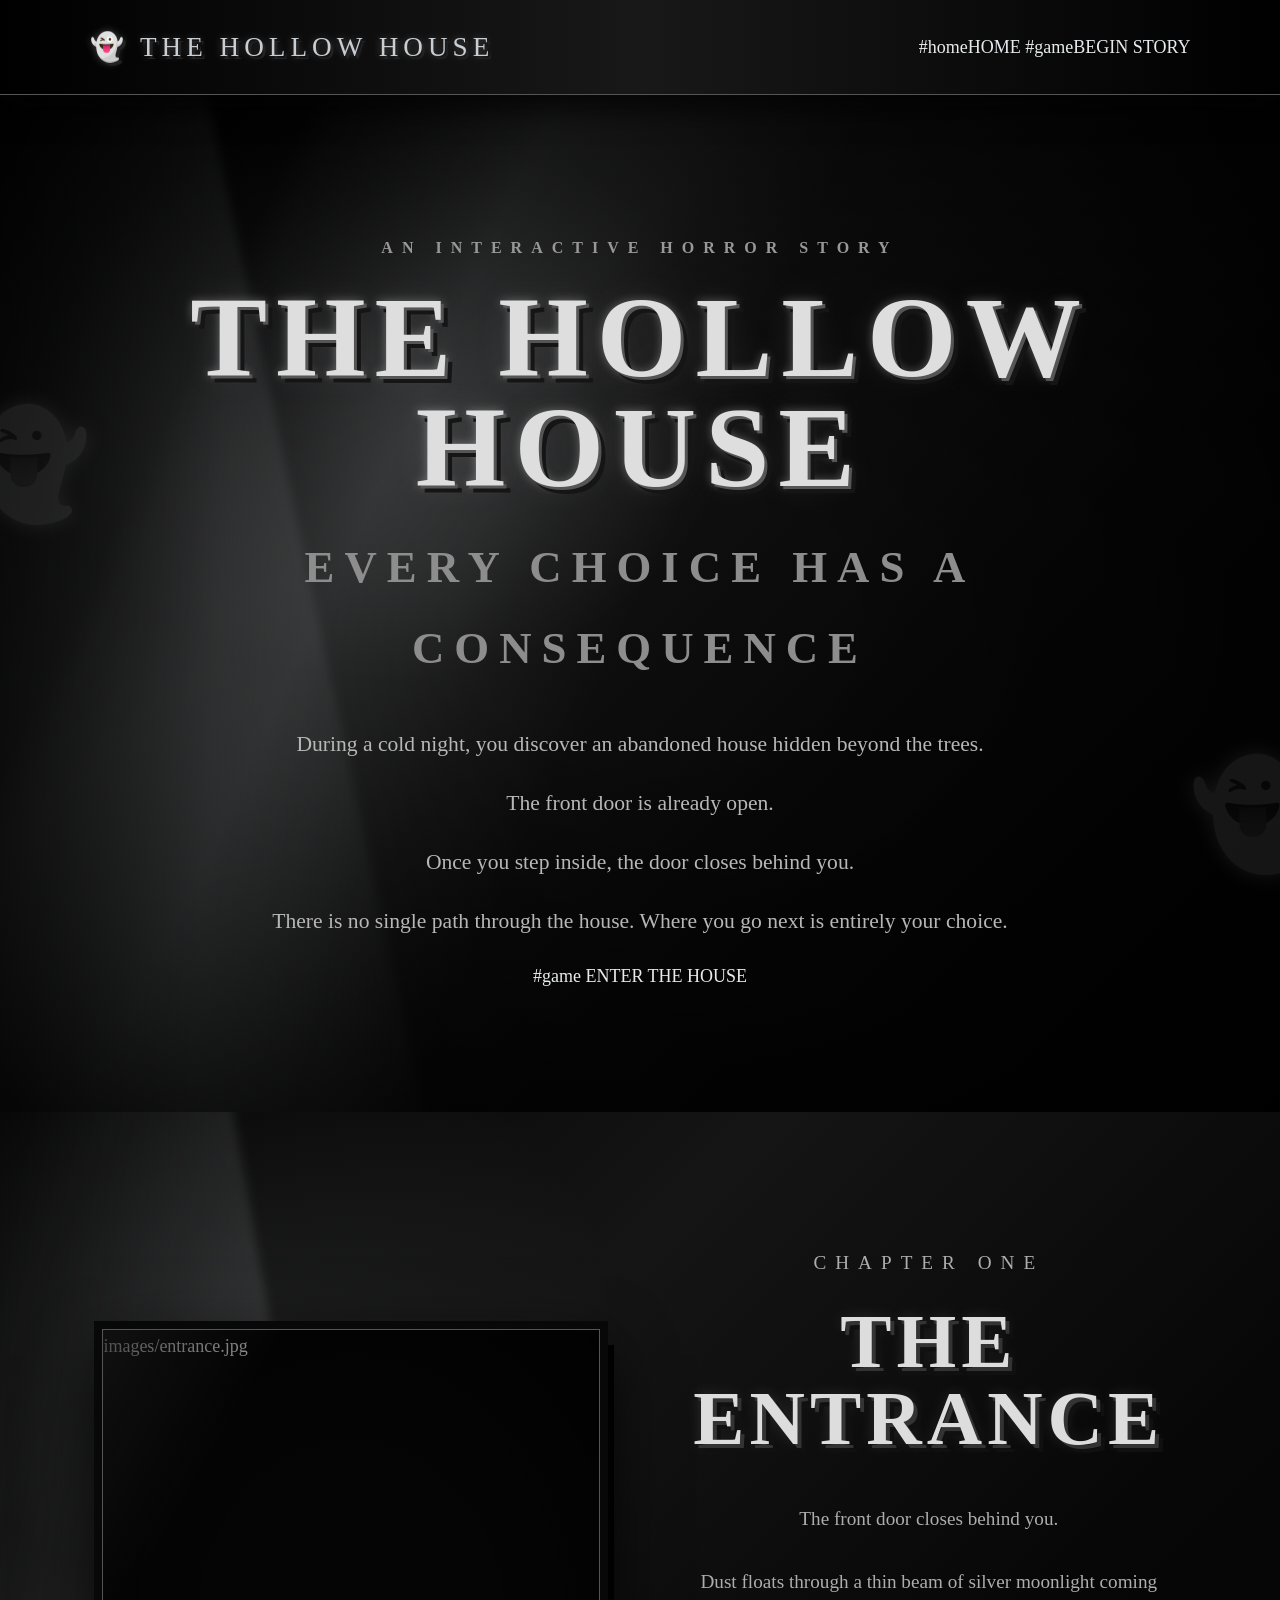
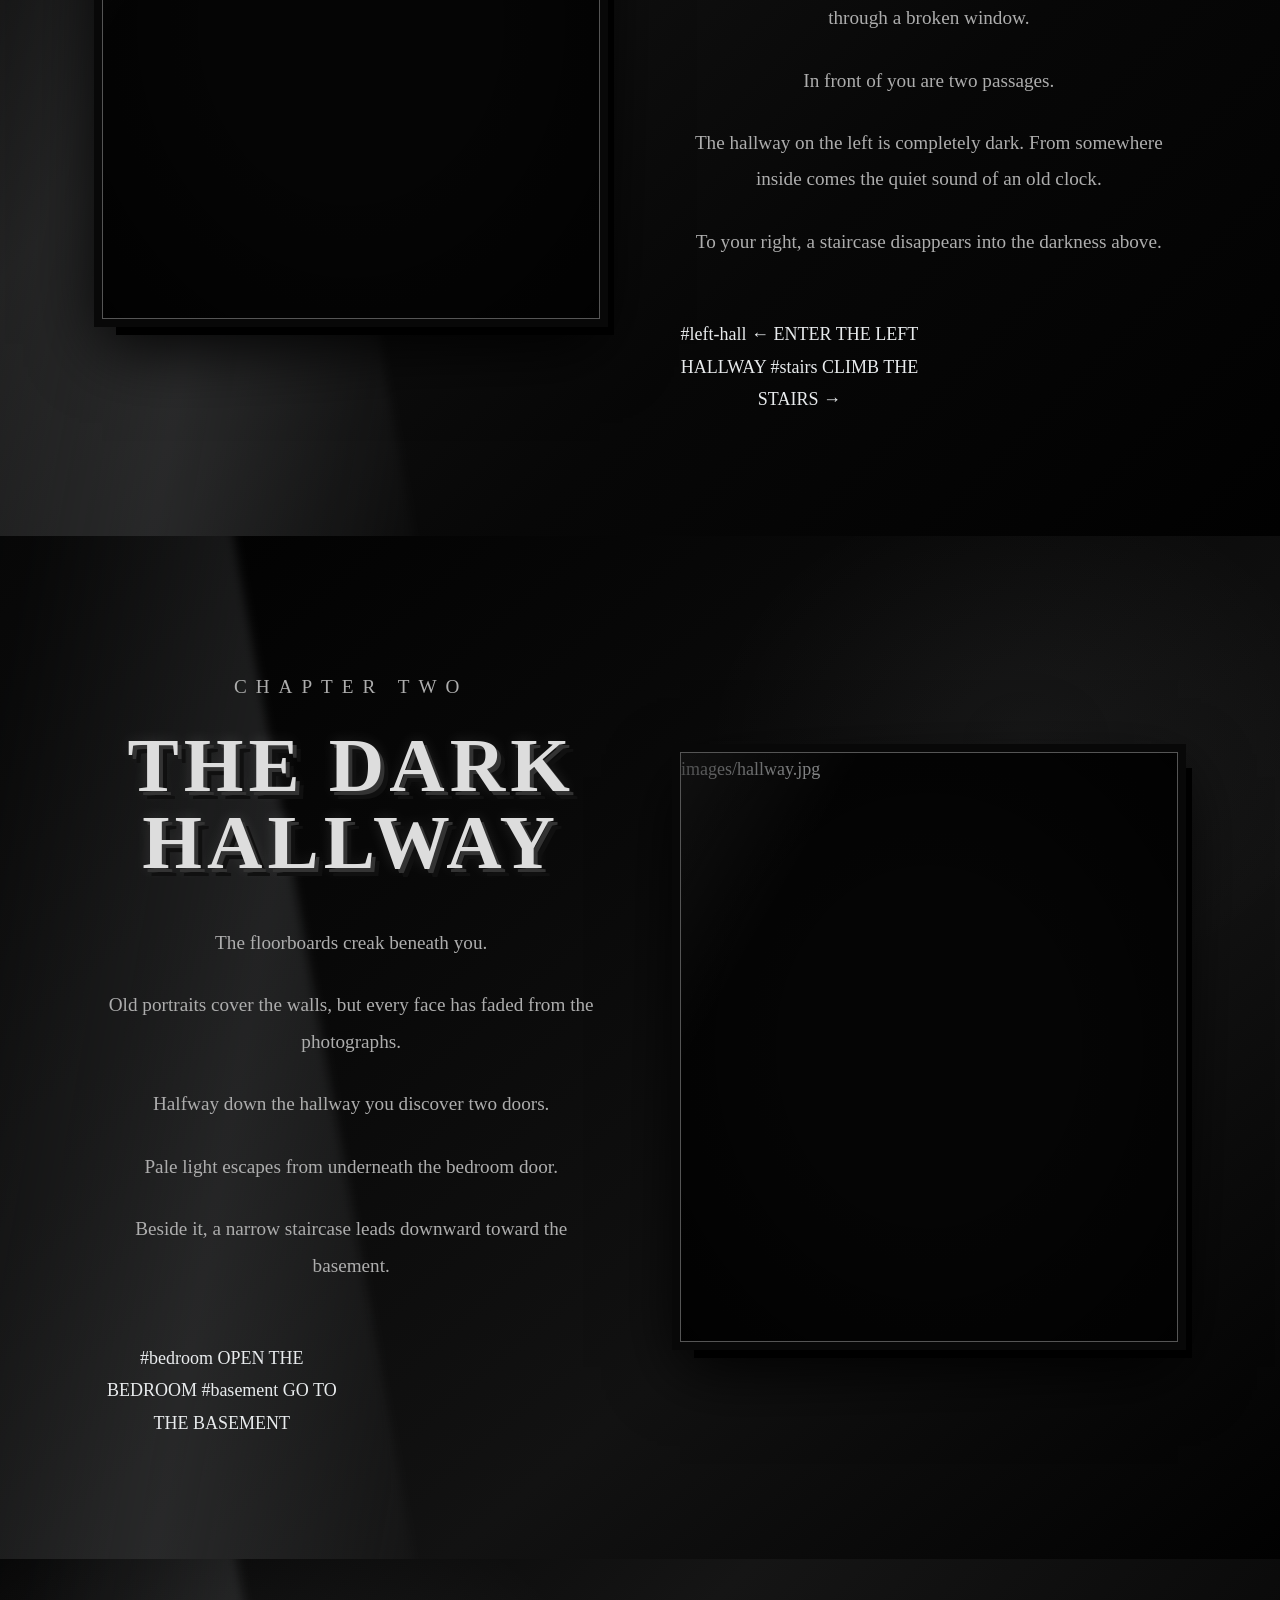
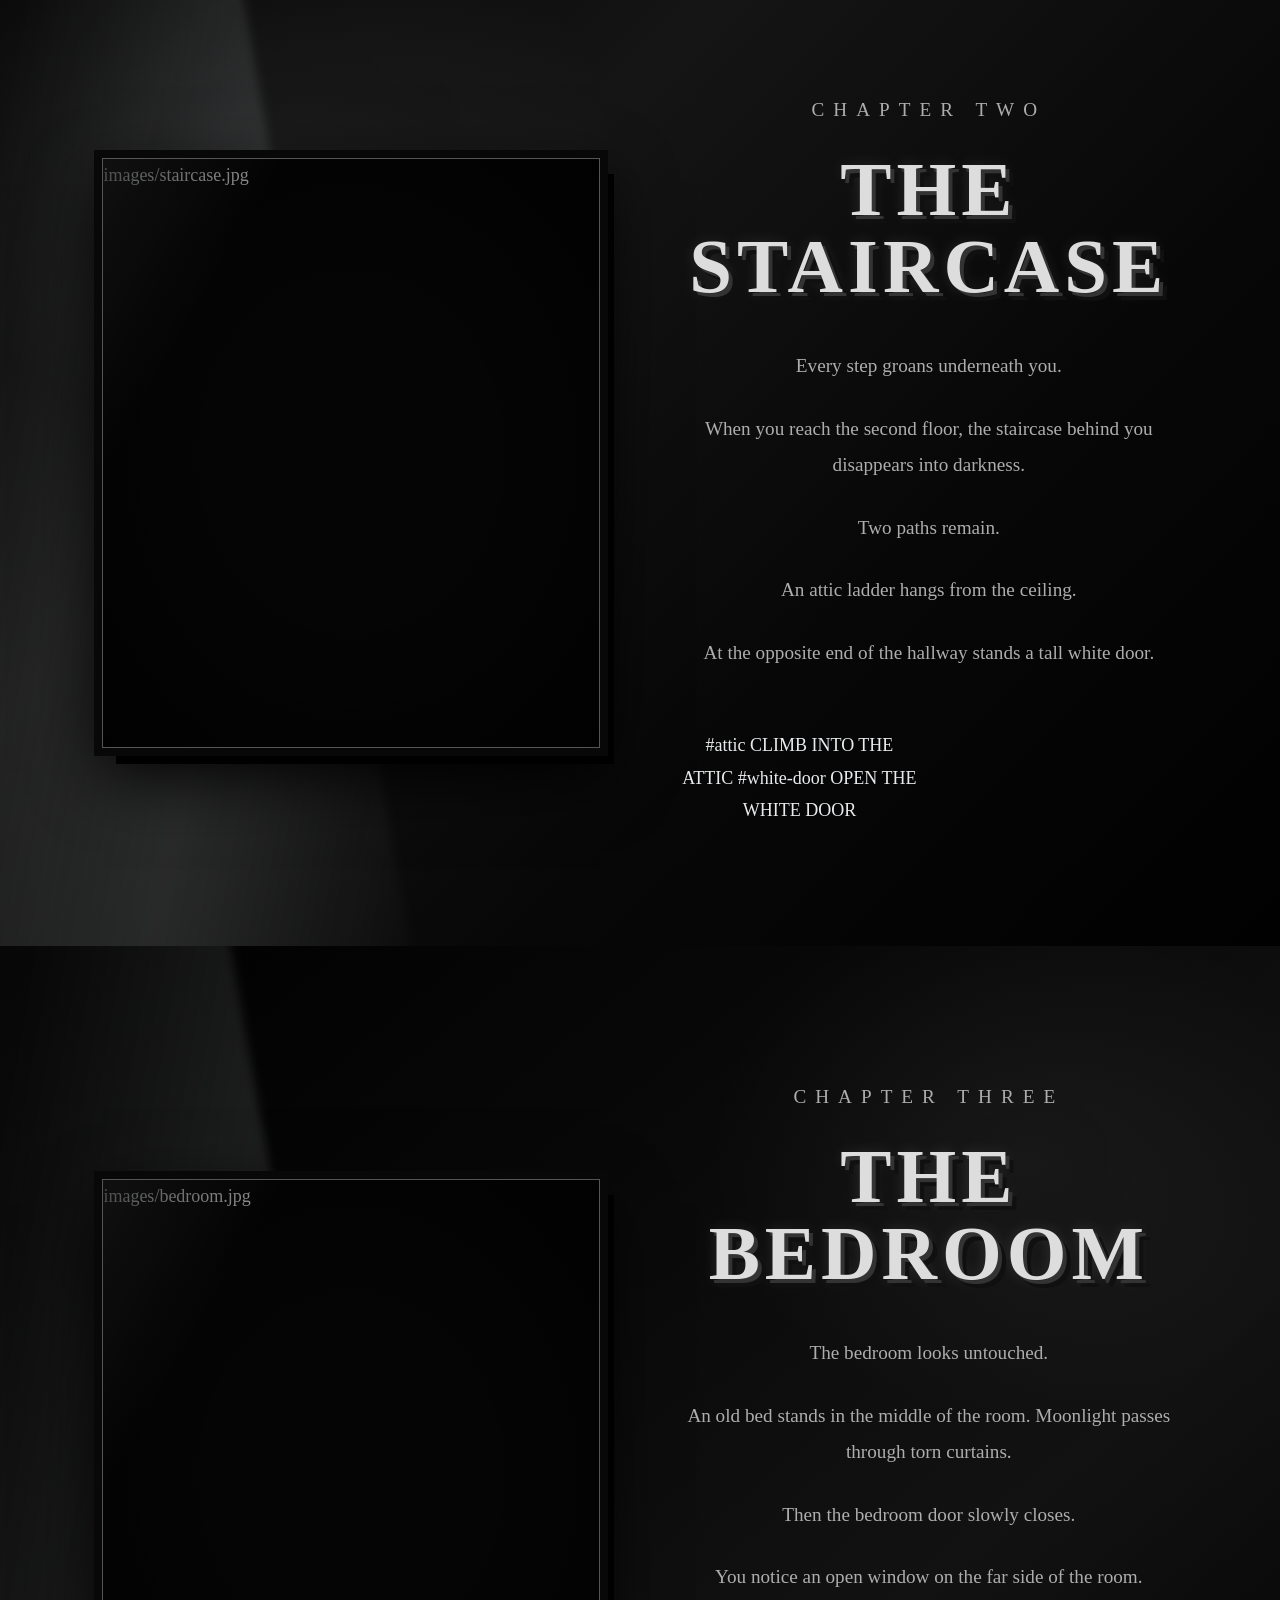
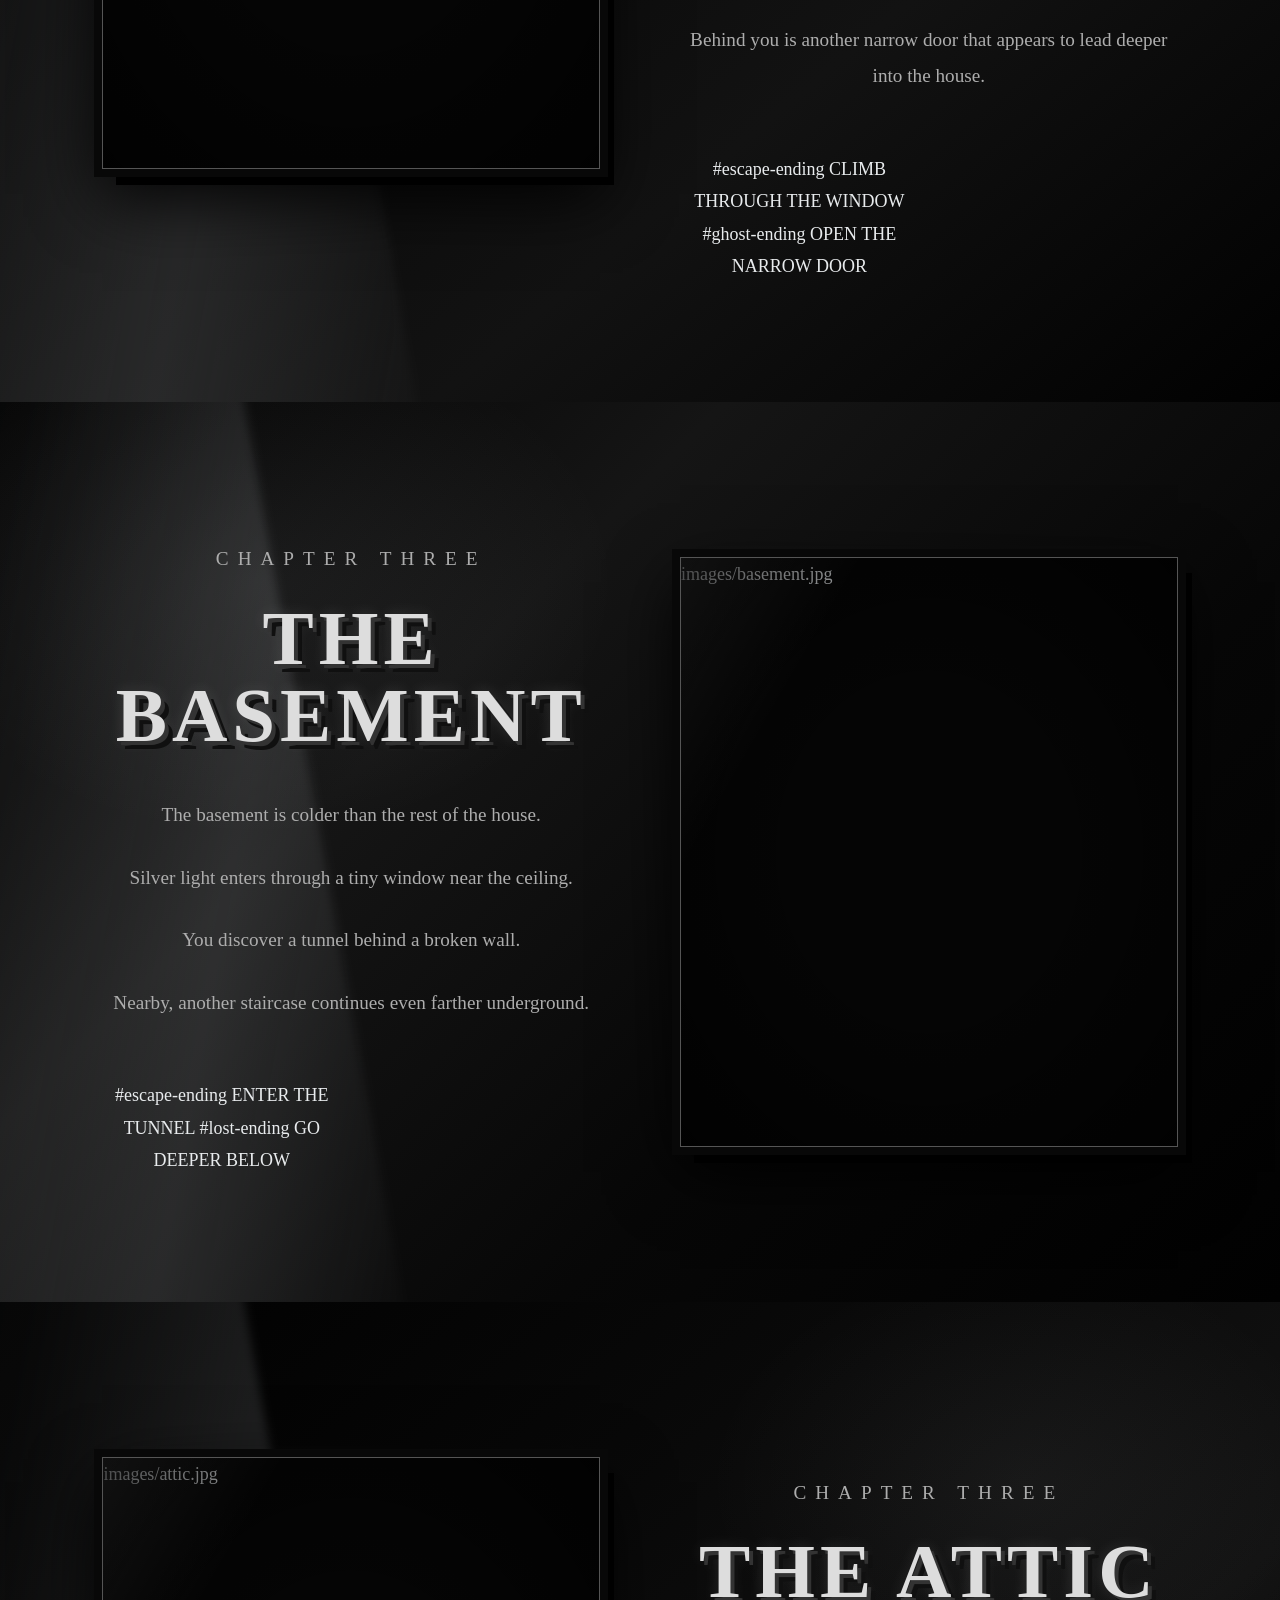
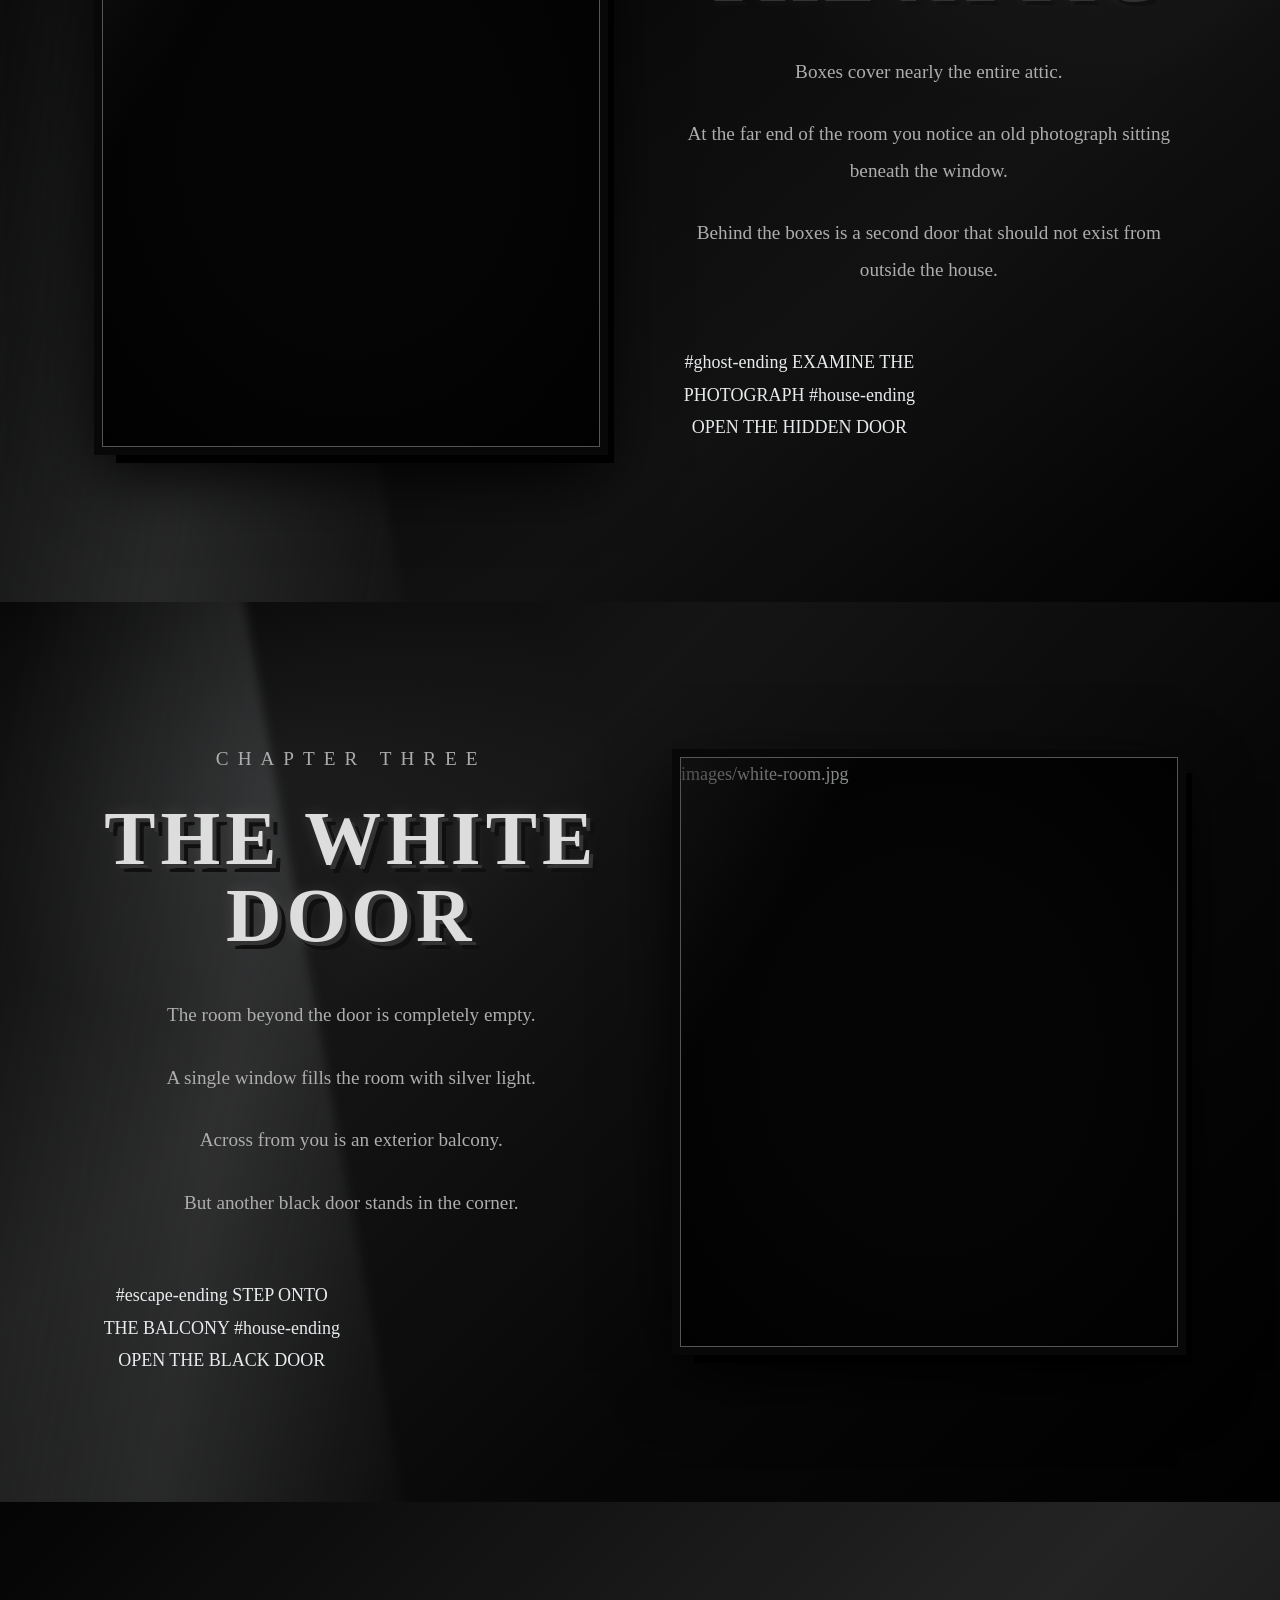
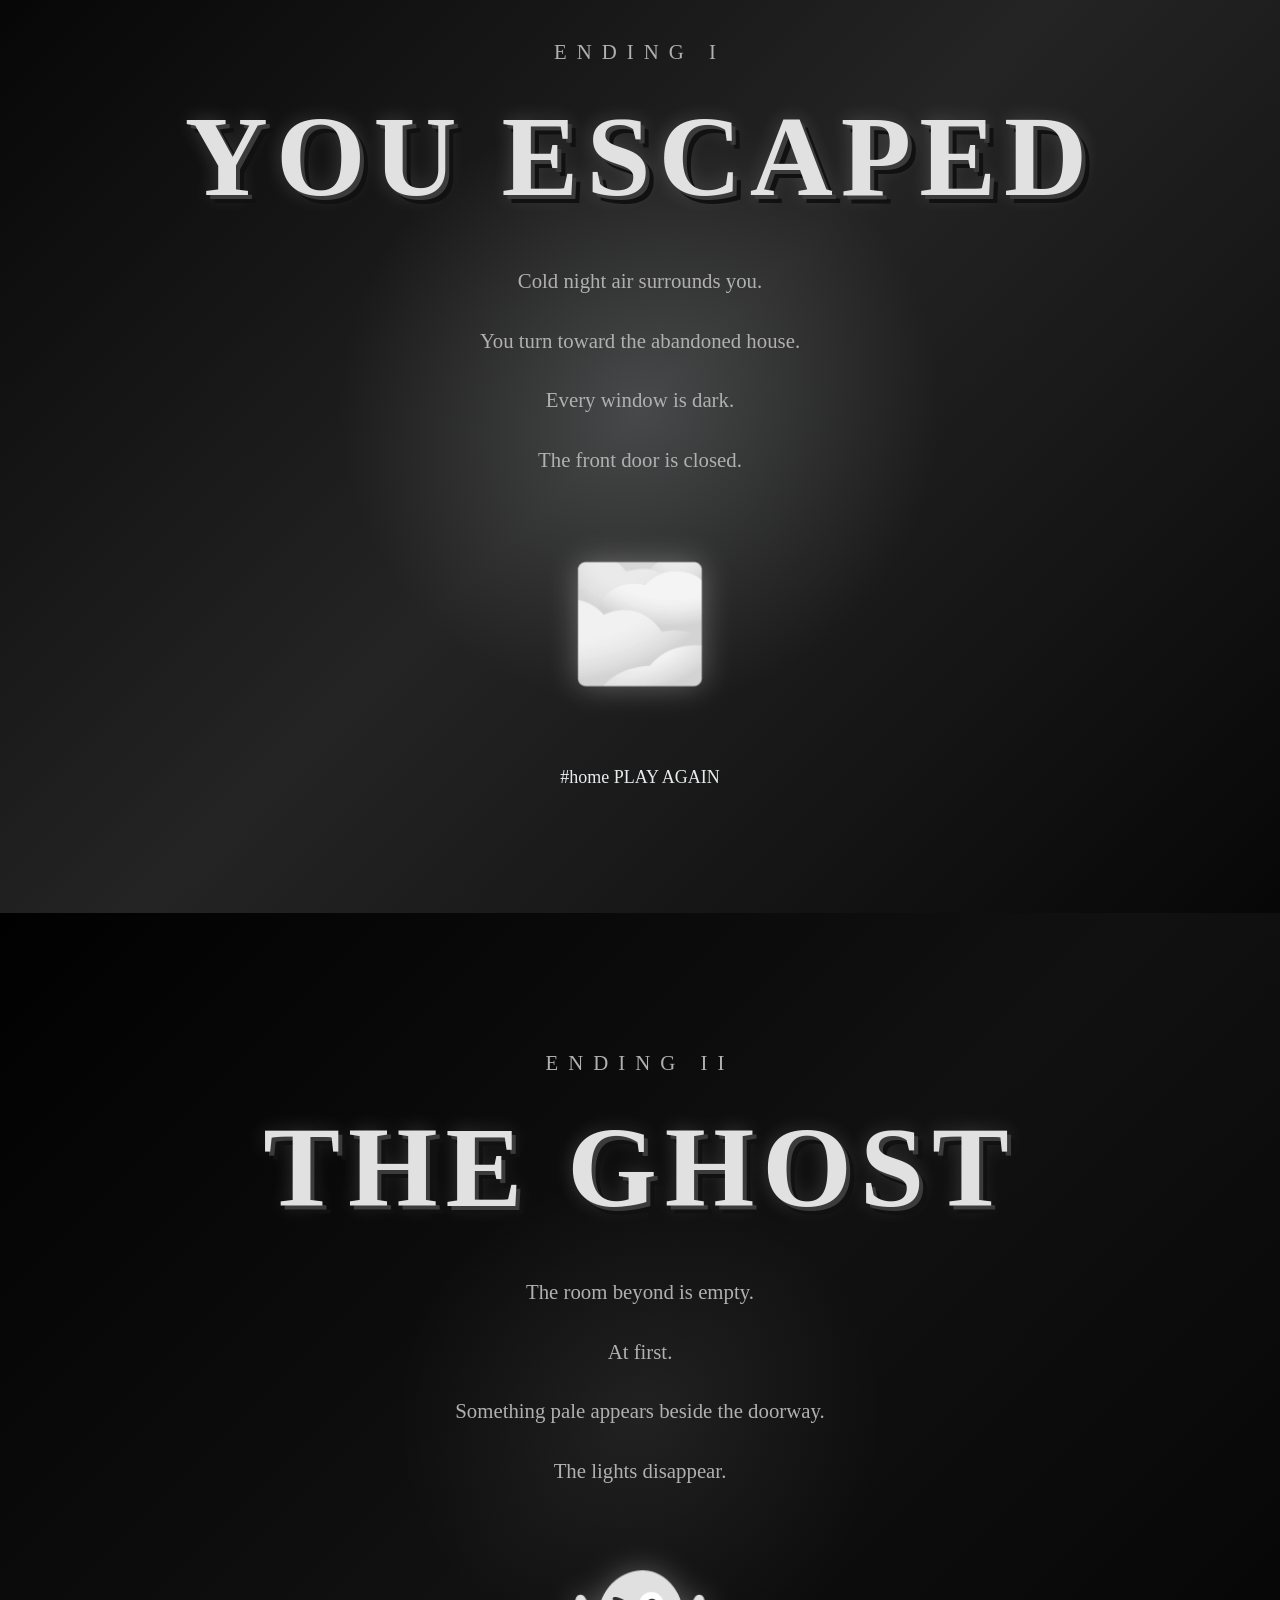
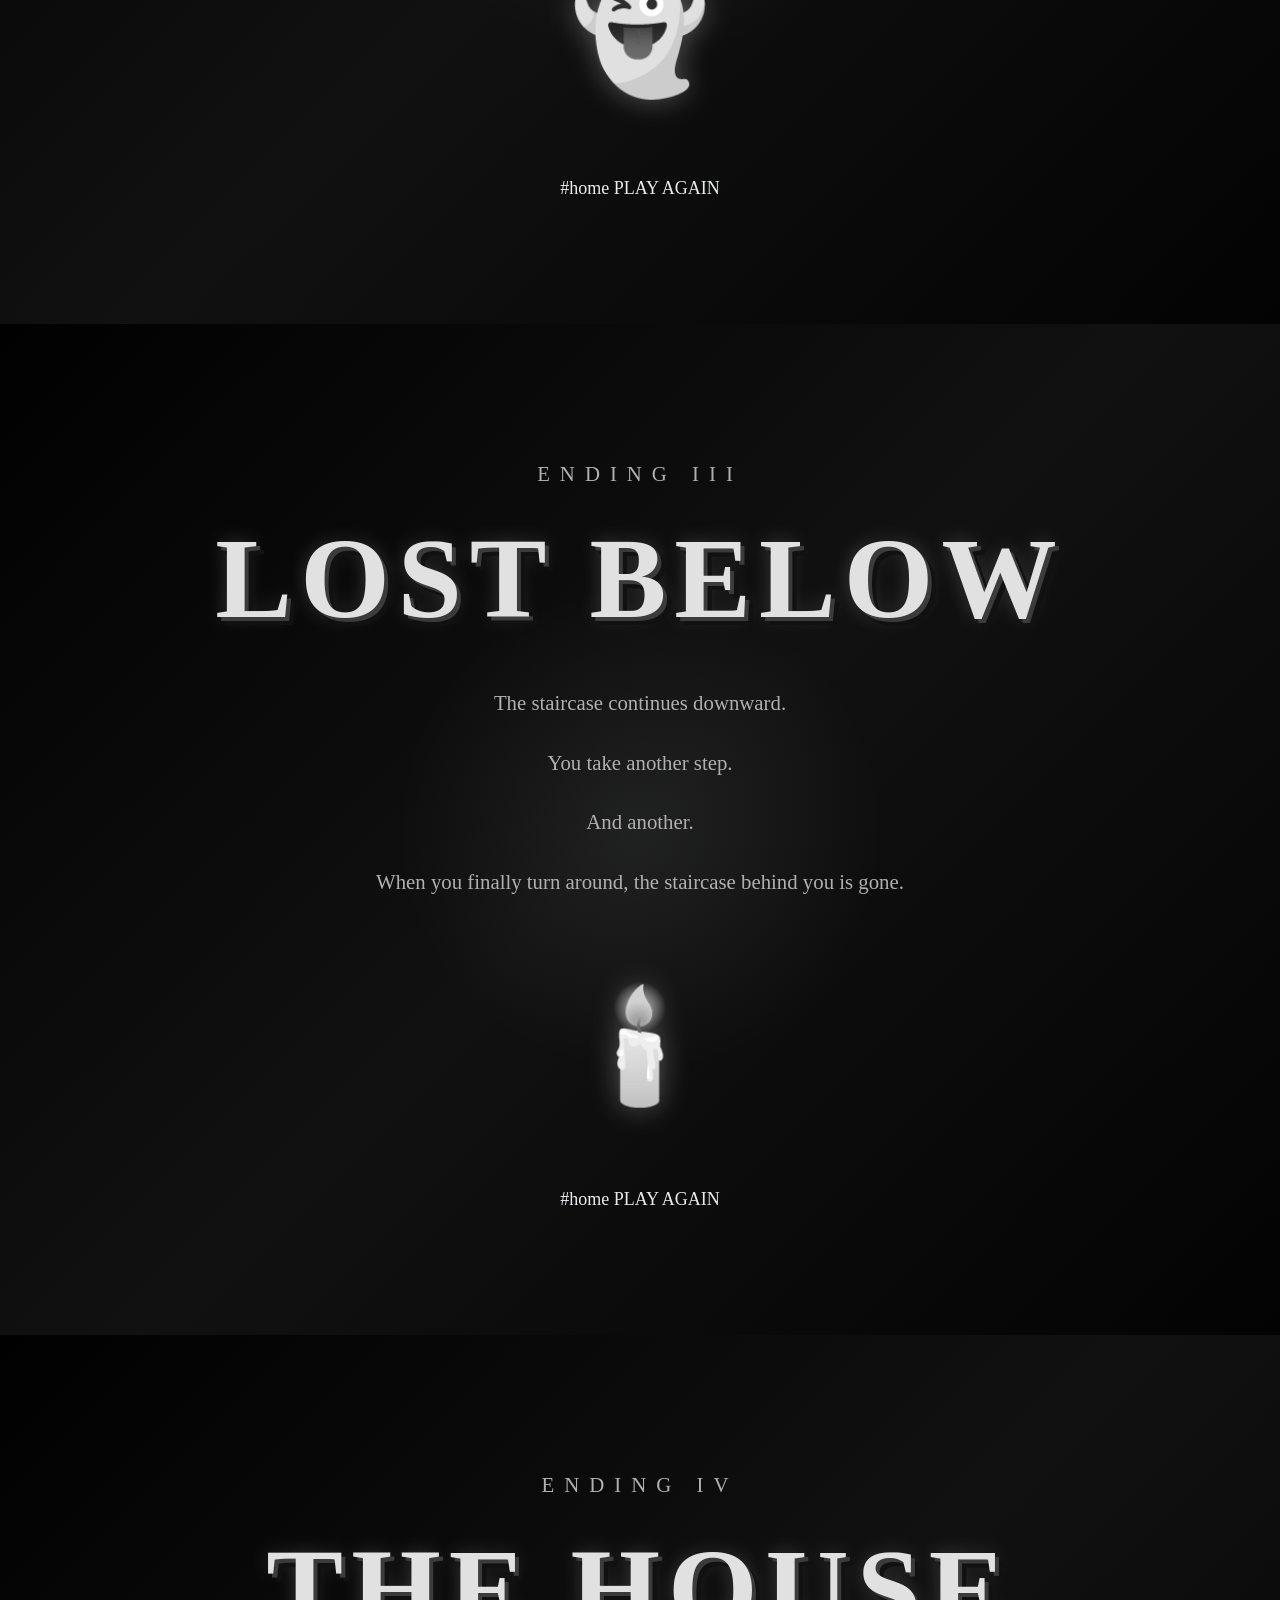
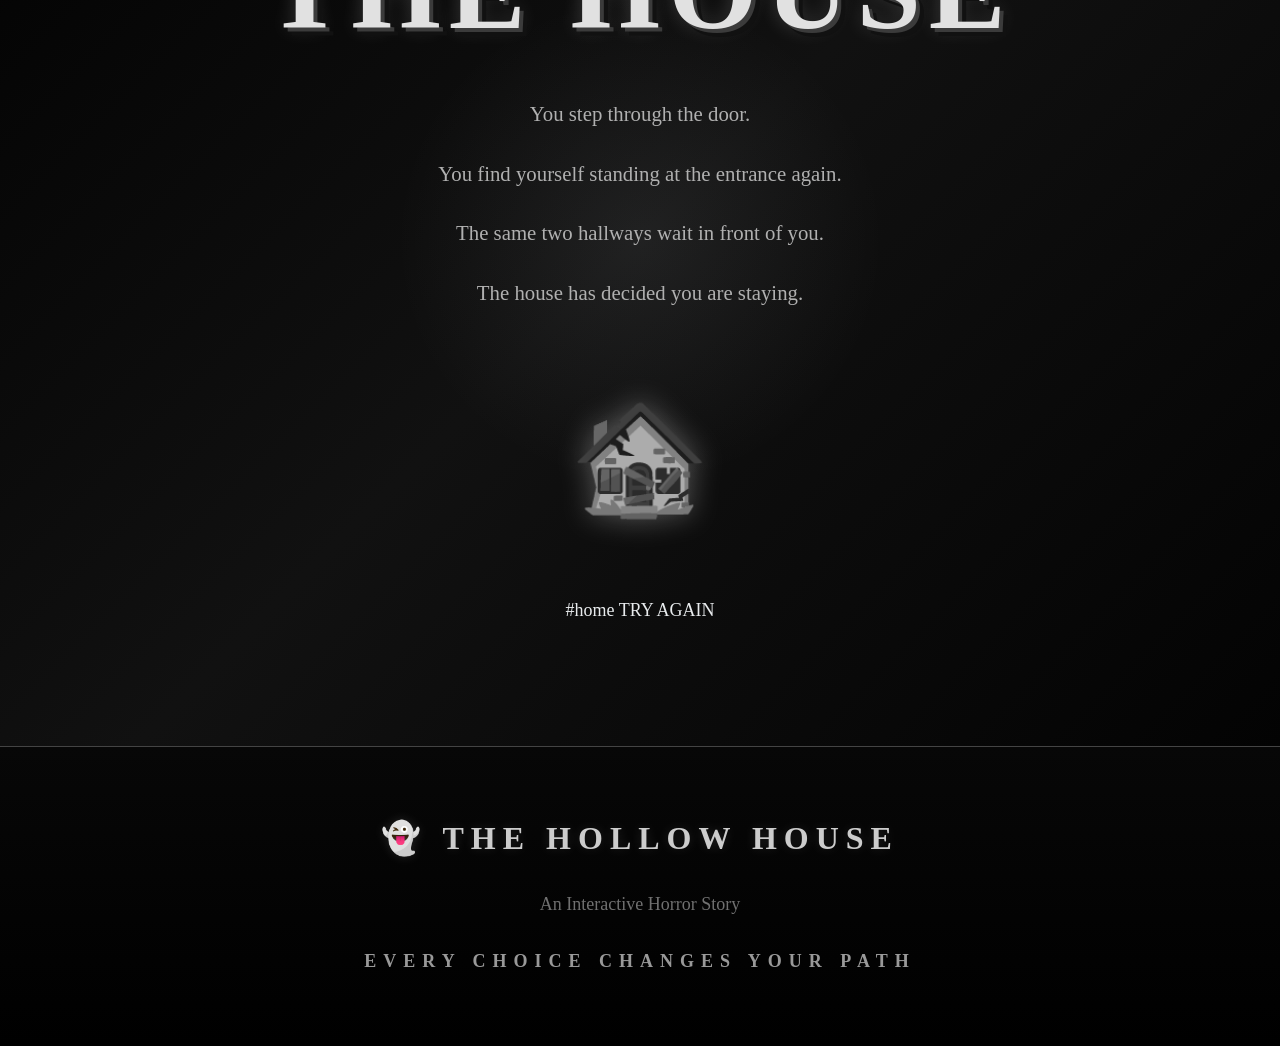
==== my-website/index.html @ 2221d438 "changes to website" ====
<!DOCTYPE html>
<html lang="en">

<head>
    <meta charset="UTF-8">

    <meta name="viewport" content="width=device-width, initial-scale=1.0">

    <title>The Hollow House | Interactive Horror Story</title>

    <link rel="stylesheet" href="styles.css">
</head>


<body>

    <!-- HEADER -->

    <header>

        <div class="logo">
            👻 THE HOLLOW HOUSE
        </div>

        <nav>
            #homeHOME</a>
            #gameBEGIN STORY</a>
        </nav>

    </header>


    <main>

        <!-- =====================================
             HOME
             ===================================== -->

        <section id="home" class="hero">

            <div class="hero-dark-overlay"></div>

            <div class="ghost ghost-one">
                👻
            </div>

            <div class="ghost ghost-two">
                👻
            </div>


            <div class="hero-content">

                <p class="small-warning">
                    AN INTERACTIVE HORROR STORY
                </p>

                <h1>
                    THE HOLLOW HOUSE
                </h1>

                <h2>
                    EVERY CHOICE HAS A CONSEQUENCE
                </h2>


                <p>
                    During a cold night, you discover an abandoned
                    house hidden beyond the trees.
                </p>

                <p>
                    The front door is already open.
                </p>

                <p>
                    Once you step inside, the door closes behind you.
                </p>

                <p>
                    There is no single path through the house.
                    Where you go next is entirely your choice.
                </p>


                #game
                    ENTER THE HOUSE
                </a>

            </div>

        </section>



        <!-- =====================================
             SCENE 1
             ===================================== -->

        <section id="game" class="story-scene">

            <div class="scene-picture">

                images/entrance.jpg

            </div>


            <div class="scene-content">

                <p class="scene-number">
                    CHAPTER ONE
                </p>

                <h2>
                    THE ENTRANCE
                </h2>


                <p>
                    The front door closes behind you.
                </p>

                <p>
                    Dust floats through a thin beam of silver
                    moonlight coming through a broken window.
                </p>

                <p>
                    In front of you are two passages.
                </p>

                <p>
                    The hallway on the left is completely dark.
                    From somewhere inside comes the quiet sound
                    of an old clock.
                </p>

                <p>
                    To your right, a staircase disappears
                    into the darkness above.
                </p>


                <div class="choice-container">

                    #left-hall
                        ← ENTER THE LEFT HALLWAY
                    </a>

                    #stairs
                        CLIMB THE STAIRS →
                    </a>

                </div>

            </div>

        </section>



        <!-- =====================================
             LEFT PATH
             ===================================== -->

        <section id="left-hall" class="story-scene dark-room">

            <div class="scene-content">

                <p class="scene-number">
                    CHAPTER TWO
                </p>

                <h2>
                    THE DARK HALLWAY
                </h2>


                <p>
                    The floorboards creak beneath you.
                </p>

                <p>
                    Old portraits cover the walls, but every
                    face has faded from the photographs.
                </p>

                <p>
                    Halfway down the hallway you discover
                    two doors.
                </p>

                <p>
                    Pale light escapes from underneath the bedroom
                    door.
                </p>

                <p>
                    Beside it, a narrow staircase leads downward
                    toward the basement.
                </p>


                <div class="choice-container">

                    #bedroom
                        OPEN THE BEDROOM
                    </a>

                    #basement
                        GO TO THE BASEMENT
                    </a>

                </div>

            </div>


            <div class="scene-picture">

                images/hallway.jpg

            </div>

        </section>



        <!-- =====================================
             RIGHT PATH
             ===================================== -->

        <section id="stairs" class="story-scene">

            <div class="scene-picture">

                images/staircase.jpg

            </div>


            <div class="scene-content">

                <p class="scene-number">
                    CHAPTER TWO
                </p>

                <h2>
                    THE STAIRCASE
                </h2>


                <p>
                    Every step groans underneath you.
                </p>

                <p>
                    When you reach the second floor,
                    the staircase behind you disappears
                    into darkness.
                </p>

                <p>
                    Two paths remain.
                </p>

                <p>
                    An attic ladder hangs from the ceiling.
                </p>

                <p>
                    At the opposite end of the hallway stands
                    a tall white door.
                </p>


                <div class="choice-container">

                    #attic
                        CLIMB INTO THE ATTIC
                    </a>

                    #white-door
                        OPEN THE WHITE DOOR
                    </a>

                </div>

            </div>

        </section>



        <!-- =====================================
             BEDROOM
             ===================================== -->

        <section id="bedroom" class="story-scene dark-room">

            <div class="scene-picture">

                images/bedroom.jpg

            </div>


            <div class="scene-content">

                <p class="scene-number">
                    CHAPTER THREE
                </p>

                <h2>
                    THE BEDROOM
                </h2>


                <p>
                    The bedroom looks untouched.
                </p>

                <p>
                    An old bed stands in the middle of the room.
                    Moonlight passes through torn curtains.
                </p>

                <p>
                    Then the bedroom door slowly closes.
                </p>

                <p>
                    You notice an open window on the far side
                    of the room.
                </p>

                <p>
                    Behind you is another narrow door that appears
                    to lead deeper into the house.
                </p>


                <div class="choice-container">

                    #escape-ending
                        CLIMB THROUGH THE WINDOW
                    </a>

                    #ghost-ending
                        OPEN THE NARROW DOOR
                    </a>

                </div>

            </div>

        </section>



        <!-- =====================================
             BASEMENT
             ===================================== -->

        <section id="basement" class="story-scene">

            <div class="scene-content">

                <p class="scene-number">
                    CHAPTER THREE
                </p>

                <h2>
                    THE BASEMENT
                </h2>


                <p>
                    The basement is colder than the rest
                    of the house.
                </p>

                <p>
                    Silver light enters through a tiny window
                    near the ceiling.
                </p>

                <p>
                    You discover a tunnel behind a broken wall.
                </p>

                <p>
                    Nearby, another staircase continues even
                    farther underground.
                </p>


                <div class="choice-container">

                    #escape-ending
                        ENTER THE TUNNEL
                    </a>

                    #lost-ending
                        GO DEEPER BELOW
                    </a>

                </div>

            </div>


            <div class="scene-picture">

                images/basement.jpg

            </div>

        </section>



        <!-- =====================================
             ATTIC
             ===================================== -->

        <section id="attic" class="story-scene dark-room">

            <div class="scene-picture">

                images/attic.jpg

            </div>


            <div class="scene-content">

                <p class="scene-number">
                    CHAPTER THREE
                </p>

                <h2>
                    THE ATTIC
                </h2>


                <p>
                    Boxes cover nearly the entire attic.
                </p>

                <p>
                    At the far end of the room you notice an
                    old photograph sitting beneath the window.
                </p>

                <p>
                    Behind the boxes is a second door that
                    should not exist from outside the house.
                </p>


                <div class="choice-container">

                    #ghost-ending
                        EXAMINE THE PHOTOGRAPH
                    </a>

                    #house-ending
                        OPEN THE HIDDEN DOOR
                    </a>

                </div>

            </div>

        </section>



        <!-- =====================================
             WHITE DOOR
             ===================================== -->

        <section id="white-door" class="story-scene">

            <div class="scene-content">

                <p class="scene-number">
                    CHAPTER THREE
                </p>

                <h2>
                    THE WHITE DOOR
                </h2>


                <p>
                    The room beyond the door is completely empty.
                </p>

                <p>
                    A single window fills the room with silver light.
                </p>

                <p>
                    Across from you is an exterior balcony.
                </p>

                <p>
                    But another black door stands in the corner.
                </p>


                <div class="choice-container">

                    #escape-ending
                        STEP ONTO THE BALCONY
                    </a>

                    #house-ending
                        OPEN THE BLACK DOOR
                    </a>

                </div>

            </div>


            <div class="scene-picture">

                images/white-room.jpg

            </div>

        </section>



        <!-- =====================================
             ENDING 1
             ===================================== -->

        <section id="escape-ending" class="ending ending-light">

            <p class="ending-label">
                ENDING I
            </p>

            <h2>
                YOU ESCAPED
            </h2>


            <p>
                Cold night air surrounds you.
            </p>

            <p>
                You turn toward the abandoned house.
            </p>

            <p>
                Every window is dark.
            </p>

            <p>
                The front door is closed.
            </p>


            <div class="ending-symbol">
                🌫️
            </div>


            #home
                PLAY AGAIN
            </a>

        </section>



        <!-- =====================================
             ENDING 2
             ===================================== -->

        <section id="ghost-ending" class="ending">

            <p class="ending-label">
                ENDING II
            </p>

            <h2>
                THE GHOST
            </h2>


            <p>
                The room beyond is empty.
            </p>

            <p>
                At first.
            </p>

            <p>
                Something pale appears beside the doorway.
            </p>

            <p>
                The lights disappear.
            </p>


            <div class="ending-symbol">
                👻
            </div>


            #home
                PLAY AGAIN
            </a>

        </section>



        <!-- =====================================
             ENDING 3
             ===================================== -->

        <section id="lost-ending" class="ending">

            <p class="ending-label">
                ENDING III
            </p>

            <h2>
                LOST BELOW
            </h2>


            <p>
                The staircase continues downward.
            </p>

            <p>
                You take another step.
            </p>

            <p>
                And another.
            </p>

            <p>
                When you finally turn around,
                the staircase behind you is gone.
            </p>


            <div class="ending-symbol">
                🕯️
            </div>


            #home
                PLAY AGAIN
            </a>

        </section>



        <!-- =====================================
             ENDING 4
             ===================================== -->

        <section id="house-ending" class="ending">

            <p class="ending-label">
                ENDING IV
            </p>

            <h2>
                THE HOUSE
            </h2>


            <p>
                You step through the door.
            </p>

            <p>
                You find yourself standing at the entrance again.
            </p>

            <p>
                The same two hallways wait in front of you.
            </p>

            <p>
                The house has decided you are staying.
            </p>


            <div class="ending-symbol">
                🏚️
            </div>


            #home
                TRY AGAIN
            </a>

        </section>

    </main>



    <!-- FOOTER -->

    <footer>

        <h3>
            👻 THE HOLLOW HOUSE
        </h3>

        <p>
            An Interactive Horror Story
        </p>

        <p class="footer-message">
            EVERY CHOICE CHANGES YOUR PATH
        </p>

    </footer>

</body>

</html>
---- my-website/styles.css ----
/* =========================================================
   THE HOLLOW HOUSE
   ABANDONED GHOST STORY THEME
   ========================================================= */


/* =========================================================
   COLOUR PALETTE
   ========================================================= */

:root {
    --black: #000000;
    --deep-black: #030303;
    --charcoal: #0d0d0d;
    --dark-gray: #191919;

    --gray: #666666;
    --dust-gray: #929292;
    --light-gray: #bdbdbd;

    --silver: #c9ced3;
    --ghost-white: #e8ebed;
    --white: #ffffff;
}


/* =========================================================
   PAGE RESET
   ========================================================= */

* {
    box-sizing: border-box;
    scroll-behavior: smooth;
}

html {
    scroll-padding-top: 100px;
}

body {
    margin: 0;

    background:
        radial-gradient(
            circle at 20% 20%,
            rgba(230, 235, 240, 0.05),
            transparent 25%
        ),

        radial-gradient(
            circle at 80% 70%,
            rgba(180, 185, 190, 0.04),
            transparent 30%
        ),

        linear-gradient(
            135deg,
            #000000,
            #101010,
            #050505,
            #151515
        );

    background-attachment: fixed;

    color: var(--ghost-white);

    font-family:
        Georgia,
        "Times New Roman",
        serif;

    font-size: 18px;

    line-height: 1.8;
}


/* =========================================================
   HORROR HEADING FONT
   ========================================================= */

h1,
h2,
h3,
.logo,
nav a,
.small-warning,
.scene-number,
.ending-label,
.choice-button,
.main-button {
    font-family:
        Impact,
        Haettenschweiler,
        "Arial Narrow Bold",
        fantasy;

    text-transform: uppercase;

    letter-spacing: 5px;
}


/* =========================================================
   HEADER
   ========================================================= */

header {
    position: sticky;

    top: 0;

    z-index: 1000;

    width: 100%;

    min-height: 95px;

    padding: 20px 7%;

    display: flex;

    align-items: center;

    justify-content: space-between;

    background:
        linear-gradient(
            90deg,
            rgba(0, 0, 0, 0.98),
            rgba(25, 25, 25, 0.97),
            rgba(0, 0, 0, 0.98)
        );

    border-bottom: 1px solid #555555;

    box-shadow:
        0 8px 35px black,
        0 0 20px rgba(255, 255, 255, 0.05);
}


/* =========================================================
   LOGO
   ========================================================= */

.logo {
    color: var(--silver);

    font-size: 1.7rem;

    text-shadow:
        3px 3px 0 #222222,
        0 0 8px rgba(255, 255, 255, 0.28);
}


/* =========================================================
   NAVIGATION
   ========================================================= */

nav {
    display: flex;

    align-items: center;

    justify-content: center;

    gap: 30px;
}

nav a {
    color: #aaaaaa;

    font-size: 0.95rem;

    text-decoration: none;

    transition:
        color 0.3s,
        text-shadow 0.3s;
}

nav a:hover {
    color: white;

    text-shadow:
        0 0 8px white,
        0 0 18px #888888;
}


/* =========================================================
   HOME PAGE
   ========================================================= */

.hero {
    position: relative;

    min-height: 100vh;

    padding: 120px 8%;

    display: flex;

    align-items: center;

    justify-content: center;

    overflow: hidden;

    text-align: center;

    background:

        /* Silver window light */

        linear-gradient(
            115deg,
            transparent 5%,
            transparent 18%,
            rgba(225, 230, 235, 0.04) 20%,
            rgba(225, 230, 235, 0.14) 32%,
            rgba(225, 230, 235, 0.04) 43%,
            transparent 50%
        ),

        /* Faint light in room */

        radial-gradient(
            ellipse at 30% 30%,
            rgba(230, 235, 240, 0.10),
            transparent 28%
        ),

        /* Dark abandoned room */

        linear-gradient(
            135deg,
            #000000,
            #151515,
            #070707,
            #010101
        );
}


/* =========================================================
   EXTRA SILVER LIGHT BEAM
   ========================================================= */

.hero::before {
    content: "";

    position: absolute;

    width: 450px;

    height: 140%;

    left: -140px;

    top: -20%;

    background:
        linear-gradient(
            105deg,
            transparent,
            rgba(230, 235, 240, 0.03),
            rgba(230, 235, 240, 0.14),
            transparent
        );

    transform: rotate(-12deg);

    filter: blur(5px);

    pointer-events: none;
}


/* =========================================================
   DARK EDGES
   ========================================================= */

.hero-dark-overlay {
    position: absolute;

    inset: 0;

    z-index: 1;

    background:
        radial-gradient(
            ellipse at center,
            transparent 20%,
            rgba(0, 0, 0, 0.90) 100%
        );

    pointer-events: none;
}


/* =========================================================
   HOME CONTENT
   ========================================================= */

.hero-content {
    position: relative;

    z-index: 5;

    width: 100%;

    max-width: 1100px;

    margin: auto;

    text-align: center;
}


/* =========================================================
   MAIN TITLE
   ========================================================= */

.hero h1 {
    margin: 20px auto;

    color: #dedede;

    font-size: clamp(4.5rem, 9vw, 8rem);

    line-height: 0.95;

    letter-spacing: 9px;

    text-align: center;

    text-shadow:
        3px 3px 0 #555555,
        7px 7px 0 #151515,
        0 0 10px rgba(255, 255, 255, 0.30),
        0 0 35px rgba(210, 215, 220, 0.12);
}


.hero h2 {
    margin: 25px auto 35px;

    color: #8d8d8d;

    font-size: clamp(1.6rem, 4vw, 2.8rem);

    letter-spacing: 10px;

    text-align: center;
}


.hero p {
    max-width: 800px;

    margin: 18px auto;

    color: #b7b7b7;

    font-size: clamp(1.1rem, 2vw, 1.35rem);

    line-height: 1.9;

    text-align: center;
}


.small-warning {
    color: #989898 !important;

    font-size: 1rem !important;

    letter-spacing: 9px;

    font-weight: bold;
}


/* =========================================================
   GHOSTS PEEKING FROM SIDES
   ========================================================= */

.ghost {
    position: absolute;

    z-index: 3;

    font-size: 105px;

    opacity: 0.08;

    filter:
        grayscale(1)
        brightness(1.5)
        drop-shadow(0 0 10px white);

    animation: ghostPeek 6s ease-in-out infinite;
}


.ghost-one {
    top: 27%;

    left: -40px;
}


.ghost-two {
    right: -40px;

    bottom: 20%;

    animation-delay: 2.5s;
}


@keyframes ghostPeek {

    0% {
        transform: translateX(0);

        opacity: 0.04;
    }

    50% {
        transform: translateX(30px);

        opacity: 0.18;
    }

    100% {
        transform: translateX(0);

        opacity: 0.04;
    }
}


/* =========================================================
   ENTER BUTTON
   ========================================================= */

.main-button {
    display: inline-block;

    margin: 40px auto 0;

    padding: 18px 45px;

    color: #d0d0d0;

    background:
        linear-gradient(
            135deg,
            #050505,
            #252525
        );

    border: 1px solid #777777;

    text-decoration: none;

    font-size: 1.05rem;

    box-shadow:
        0 12px 35px black,
        0 0 15px rgba(255, 255, 255, 0.06);

    transition:
        transform 0.35s,
        background 0.35s,
        color 0.35s,
        box-shadow 0.35s;
}

.main-button:hover {
    color: black;

    background: #d9d9d9;

    transform: translateY(-5px);

    box-shadow:
        0 0 10px white,
        0 0 30px rgba(220, 225, 230, 0.28);
}


/* =========================================================
   STORY SCENES
   ========================================================= */

.story-scene {
    position: relative;

    min-height: 100vh;

    width: 100%;

    padding: 120px 8%;

    display: grid;

    grid-template-columns:
        minmax(350px, 1fr)
        minmax(350px, 1fr);

    gap: 80px;

    align-items: center;

    overflow: hidden;

    background:

        radial-gradient(
            ellipse at 20% 20%,
            rgba(220, 225, 230, 0.07),
            transparent 25%
        ),

        linear-gradient(
            135deg,
            #010101,
            #151515,
            #070707,
            #010101
        );
}


/* =========================================================
   DARKER STORY ROOMS
   ========================================================= */

.dark-room {
    background:

        radial-gradient(
            ellipse at 80% 20%,
            rgba(225, 230, 235, 0.05),
            transparent 22%
        ),

        linear-gradient(
            140deg,
            #000000,
            #080808,
            #121212,
            #010101
        );
}


/* =========================================================
   SILVER WINDOW LIGHT INSIDE ROOMS
   ========================================================= */

.story-scene::before {
    content: "";

    position: absolute;

    z-index: 0;

    width: 450px;

    height: 130%;

    top: -15%;

    left: -130px;

    background:
        linear-gradient(
            110deg,
            transparent,
            rgba(230, 235, 240, 0.03),
            rgba(230, 235, 240, 0.12),
            transparent
        );

    transform: rotate(-10deg);

    filter: blur(5px);

    pointer-events: none;
}


/* =========================================================
   ROOM IMAGE
   ========================================================= */

.scene-picture {
    position: relative;

    z-index: 2;

    width: 100%;

    height: 590px;

    overflow: hidden;

    background: #050505;

    border: 1px solid #555555;

    outline: 8px solid #080808;

    box-shadow:
        14px 16px 0 black,
        0 25px 65px black,
        0 0 18px rgba(255, 255, 255, 0.03);
}


/* =========================================================
   ABANDONED PHOTOGRAPHS
   ========================================================= */

.scene-picture img {
    display: block;

    width: 100%;

    height: 100%;

    object-fit: cover;

    filter:
        grayscale(1)
        brightness(0.40)
        contrast(1.45);

    transition:
        transform 0.7s,
        filter 0.7s;
}


/* Dirty dark overlay */

.scene-picture::after {
    content: "";

    position: absolute;

    inset: 0;

    background:

        linear-gradient(
            120deg,
            rgba(255, 255, 255, 0.06),
            transparent 22%
        ),

        radial-gradient(
            ellipse at center,
            transparent 35%,
            rgba(0, 0, 0, 0.75)
        );

    pointer-events: none;
}


.scene-picture:hover img {
    transform: scale(1.045);

    filter:
        grayscale(1)
        brightness(0.56)
        contrast(1.35);
}


/* =========================================================
   STORY TEXT
   ========================================================= */

.scene-content {
    position: relative;

    z-index: 3;

    width: 100%;

    max-width: 700px;

    margin: auto;

    display: flex;

    flex-direction: column;

    align-items: center;

    justify-content: center;

    text-align: center;
}


.scene-number {
    margin-bottom: 5px;

    color: #666666;

    font-size: 1rem;

    letter-spacing: 9px;
}


.scene-content h2 {
    margin: 10px auto 30px;

    color: #dddddd;

    font-size: clamp(3.5rem, 6vw, 5.5rem);

    line-height: 1;

    text-align: center;

    text-shadow:
        4px 4px 0 #333333,
        8px 8px 0 #101010,
        0 0 15px rgba(255, 255, 255, 0.12);
}


.scene-content p {
    width: 100%;

    max-width: 650px;

    margin: 13px auto;

    color: #adadad;

    font-size: 1.2rem;

    line-height: 1.9;

    text-align: center;
}


/* =========================================================
   TWO STORY CHOICES
   ========================================================= */

.choice-container {
    width: 100%;

    max-width: 700px;

    margin: 45px auto 0;

    display: grid;

    grid-template-columns: 1fr 1fr;

    gap: 20px;
}


.choice-button {
    position: relative;

    overflow: hidden;

    min-height: 85px;

    padding: 20px;

    display: flex;

    align-items: center;

    justify-content: center;

    color: #cfcfcf;

    background:
        linear-gradient(
            135deg,
            #050505,
            #252525
        );

    border: 1px solid #666666;

    text-decoration: none;

    text-align: center;

    font-size: 1rem;

    line-height: 1.4;

    box-shadow:
        0 12px 25px black;

    transition:
        background 0.35s,
        color 0.35s,
        transform 0.35s,
        box-shadow 0.35s;
}


/* Silver shine across choice */

.choice-button::before {
    content: "";

    position: absolute;

    width: 80px;

    height: 200%;

    top: -50%;

    left: -120px;

    background:
        linear-gradient(
            90deg,
            transparent,
            rgba(255, 255, 255, 0.12),
            transparent
        );

    transform: rotate(20deg);

    transition: 0.5s;
}


.choice-button:hover {
    color: #050505;

    background: #dddddd;

    border-color: white;

    transform: translateY(-6px);

    box-shadow:
        0 15px 30px black,
        0 0 20px rgba(255, 255, 255, 0.22);
}


.choice-button:hover::before {
    left: 110%;
}


/* =========================================================
   ENDING SECTIONS
   ========================================================= */

.ending {
    position: relative;

    min-height: 100vh;

    padding: 120px 8%;

    display: flex;

    flex-direction: column;

    align-items: center;

    justify-content: center;

    overflow: hidden;

    text-align: center;

    background:

        radial-gradient(
            circle at center,
            rgba(220, 225, 230, 0.08),
            transparent 30%
        ),

        linear-gradient(
            135deg,
            #010101,
            #111111,
            #030303
        );
}


/* =========================================================
   ESCAPE ENDING
   ========================================================= */

.ending-light {
    background:

        radial-gradient(
            circle at center,
            rgba(235, 240, 245, 0.18),
            transparent 37%
        ),

        linear-gradient(
            135deg,
            #040404,
            #242424,
            #070707
        );
}


/* =========================================================
   ENDING LABEL
   ========================================================= */

.ending-label {
    margin: 0 auto;

    color: #777777;

    font-size: 1rem;

    letter-spacing: 10px;
}


/* =========================================================
   ENDING TITLE
   ========================================================= */

.ending h2 {
    margin: 20px auto 40px;

    color: #e1e1e1;

    font-family:
        Impact,
        Haettenschweiler,
        "Arial Narrow Bold",
        fantasy;

    font-size: clamp(4rem, 9vw, 8rem);

    line-height: 0.95;

    letter-spacing: 8px;

    text-align: center;

    text-shadow:
        4px 4px 0 #3b3b3b,
        8px 8px 0 #111111,
        0 0 20px rgba(255, 255, 255, 0.18);
}


.ending p {
    max-width: 750px;

    margin: 10px auto;

    color: #b0b0b0;

    font-size: 1.3rem;

    line-height: 1.9;

    text-align: center;
}


/* =========================================================
   ENDING SYMBOL
   ========================================================= */

.ending-symbol {
    margin: 35px auto;

    font-size: 7rem;

    filter:
        grayscale(1)
        drop-shadow(0 0 15px rgba(255, 255, 255, 0.3));

    animation: endingFloat 4s ease-in-out infinite;
}


@keyframes endingFloat {

    0% {
        transform: translateY(0);
    }

    50% {
        transform: translateY(-15px);
    }

    100% {
        transform: translateY(0);
    }
}


/* =========================================================
   PLAY AGAIN BUTTON
   ========================================================= */

.ending .main-button {
    margin-top: 25px;
}


/* =========================================================
   FOOTER
   ========================================================= */

footer {
    min-height: 300px;

    padding: 60px 20px;

    display: flex;

    flex-direction: column;

    align-items: center;

    justify-content: center;

    text-align: center;

    background:
        linear-gradient(
            #070707,
            #000000
        );

    border-top: 1px solid #444444;
}


footer h3 {
    margin: 0 0 15px;

    color: #cccccc;

    font-family:
        Impact,
        Haettenschweiler,
        "Arial Narrow Bold",
        fantasy;

    font-size: 2rem;

    letter-spacing: 7px;

    text-shadow:
        0 0 12px rgba(255, 255, 255, 0.13);
}


footer p {
    margin: 5px auto;

    color: #707070;

    text-align: center;
}


.footer-message {
    margin-top: 20px;

    color: #999999;

    font-weight: bold;

    letter-spacing: 7px;
}


/* =========================================================
   RESPONSIVE DESIGN
   ========================================================= */

@media (max-width: 900px) {

    header {
        position: relative;

        flex-direction: column;

        justify-content: center;

        gap: 18px;

        text-align: center;
    }


    nav {
        flex-wrap: wrap;

        justify-content: center;

        gap: 18px;
    }


    .hero {
        padding: 90px 7%;
    }


    .hero h1 {
        font-size: 4rem;

        letter-spacing: 5px;
    }


    .hero h2 {
        letter-spacing: 5px;
    }


    .ghost {
        font-size: 65px;
    }


    .story-scene {
        min-height: 100vh;

        padding: 90px 7%;

        grid-template-columns: 1fr;

        gap: 55px;
    }


    .scene-picture {
        width: 100%;

        height: 420px;
    }


    .scene-content h2 {
        font-size: 3.5rem;
    }


    .choice-container {
        grid-template-columns: 1fr;
    }


    .choice-button {
        min-height: 75px;
    }


    .ending {
        padding: 90px 7%;
    }


    .ending h2 {
        font-size: 4.5rem;
    }

}


/* =========================================================
   EXTRA SMALL SCREENS
   ========================================================= */

@media (max-width: 550px) {

    body {
        font-size: 16px;
    }


    .logo {
        font-size: 1.25rem;
    }


    nav a {
        font-size: 0.8rem;
    }


    .hero h1 {
        font-size: 3rem;
    }


    .hero h2 {
        font-size: 1.4rem;
    }


    .scene-picture {
        height: 320px;
    }


    .scene-content h2 {
        font-size: 2.8rem;
    }


    .scene-content p {
        font-size: 1.05rem;
    }


    .ending h2 {
        font-size: 3.5rem;
    }


    .ending-symbol {
        font-size: 5rem;
    }

}
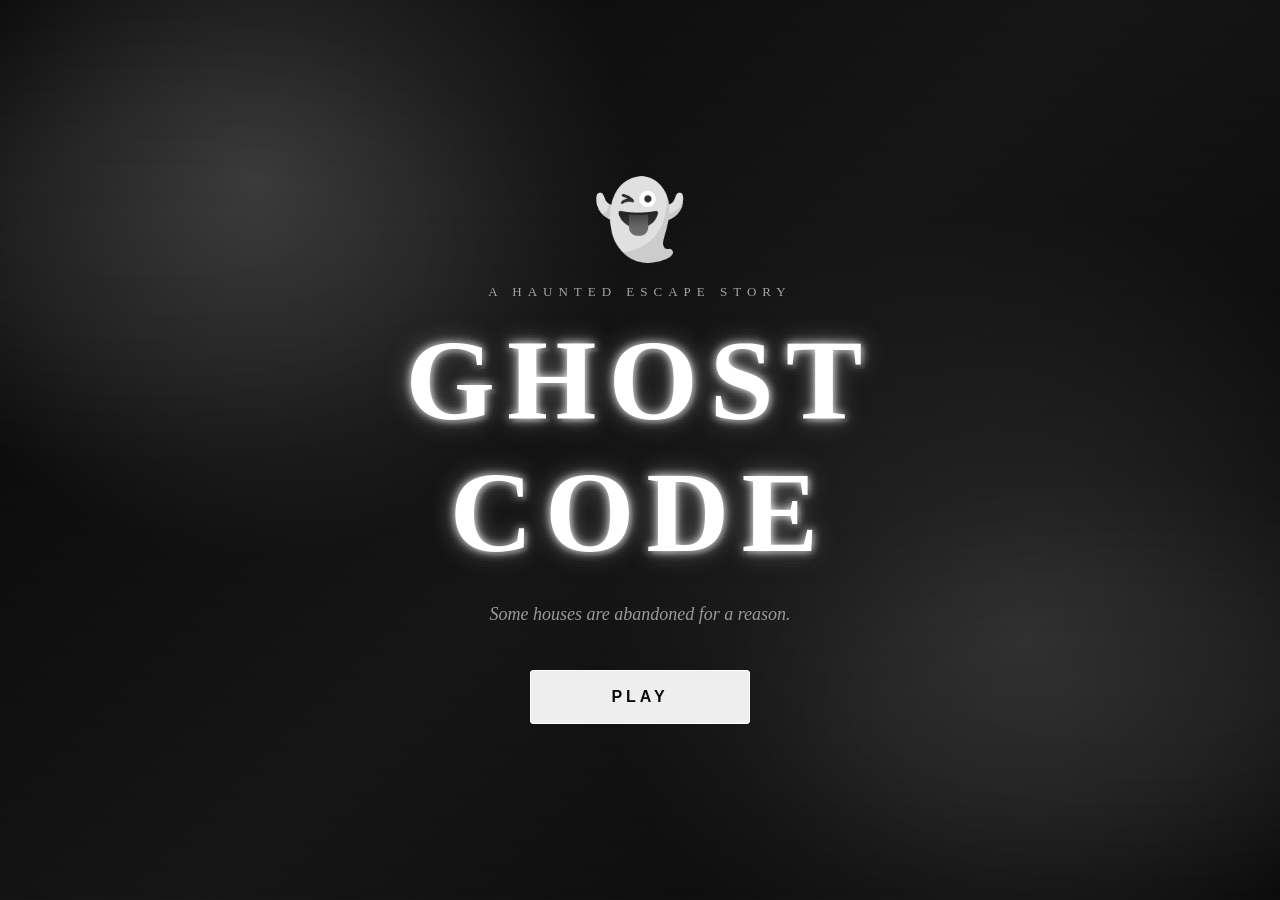
==== commit 3c573216: "FINAL GAME" ====
--- a/my-website/index.html
+++ b/my-website/index.html
@@ -1,743 +1,31 @@
 <!DOCTYPE html>
 <html lang="en">
-
 <head>
     <meta charset="UTF-8">
-
     <meta name="viewport" content="width=device-width, initial-scale=1.0">
-
-    <title>The Hollow House | Interactive Horror Story</title>
-
+    <title>Ghost Code</title>
     <link rel="stylesheet" href="styles.css">
 </head>
 
+<body class="menu-page">
 
-<body>
+    <div class="fog fog-one"></div>
+    <div class="fog fog-two"></div>
 
-    <!-- HEADER -->
+    <main class="menu">
+        <div class="ghost">👻</div>
 
-    <header>
+        <p class="subtitle">A Haunted Escape Story</p>
+        <h1 class="game-title">GHOST CODE</h1>
 
-        <div class="logo">
-            👻 THE HOLLOW HOUSE
-        </div>
+        <p class="menu-text">
+            Some houses are abandoned for a reason.
+        </p>
 
-        <nav>
-            #homeHOME</a>
-            #gameBEGIN STORY</a>
-        </nav>
-
-    </header>
-
-
-    <main>
-
-        <!-- =====================================
-             HOME
-             ===================================== -->
-
-        <section id="home" class="hero">
-
-            <div class="hero-dark-overlay"></div>
-
-            <div class="ghost ghost-one">
-                👻
-            </div>
-
-            <div class="ghost ghost-two">
-                👻
-            </div>
-
-
-            <div class="hero-content">
-
-                <p class="small-warning">
-                    AN INTERACTIVE HORROR STORY
-                </p>
-
-                <h1>
-                    THE HOLLOW HOUSE
-                </h1>
-
-                <h2>
-                    EVERY CHOICE HAS A CONSEQUENCE
-                </h2>
-
-
-                <p>
-                    During a cold night, you discover an abandoned
-                    house hidden beyond the trees.
-                </p>
-
-                <p>
-                    The front door is already open.
-                </p>
-
-                <p>
-                    Once you step inside, the door closes behind you.
-                </p>
-
-                <p>
-                    There is no single path through the house.
-                    Where you go next is entirely your choice.
-                </p>
-
-
-                #game
-                    ENTER THE HOUSE
-                </a>
-
-            </div>
-
-        </section>
-
-
-
-        <!-- =====================================
-             SCENE 1
-             ===================================== -->
-
-        <section id="game" class="story-scene">
-
-            <div class="scene-picture">
-
-                images/entrance.jpg
-
-            </div>
-
-
-            <div class="scene-content">
-
-                <p class="scene-number">
-                    CHAPTER ONE
-                </p>
-
-                <h2>
-                    THE ENTRANCE
-                </h2>
-
-
-                <p>
-                    The front door closes behind you.
-                </p>
-
-                <p>
-                    Dust floats through a thin beam of silver
-                    moonlight coming through a broken window.
-                </p>
-
-                <p>
-                    In front of you are two passages.
-                </p>
-
-                <p>
-                    The hallway on the left is completely dark.
-                    From somewhere inside comes the quiet sound
-                    of an old clock.
-                </p>
-
-                <p>
-                    To your right, a staircase disappears
-                    into the darkness above.
-                </p>
-
-
-                <div class="choice-container">
-
-                    #left-hall
-                        ← ENTER THE LEFT HALLWAY
-                    </a>
-
-                    #stairs
-                        CLIMB THE STAIRS →
-                    </a>
-
-                </div>
-
-            </div>
-
-        </section>
-
-
-
-        <!-- =====================================
-             LEFT PATH
-             ===================================== -->
-
-        <section id="left-hall" class="story-scene dark-room">
-
-            <div class="scene-content">
-
-                <p class="scene-number">
-                    CHAPTER TWO
-                </p>
-
-                <h2>
-                    THE DARK HALLWAY
-                </h2>
-
-
-                <p>
-                    The floorboards creak beneath you.
-                </p>
-
-                <p>
-                    Old portraits cover the walls, but every
-                    face has faded from the photographs.
-                </p>
-
-                <p>
-                    Halfway down the hallway you discover
-                    two doors.
-                </p>
-
-                <p>
-                    Pale light escapes from underneath the bedroom
-                    door.
-                </p>
-
-                <p>
-                    Beside it, a narrow staircase leads downward
-                    toward the basement.
-                </p>
-
-
-                <div class="choice-container">
-
-                    #bedroom
-                        OPEN THE BEDROOM
-                    </a>
-
-                    #basement
-                        GO TO THE BASEMENT
-                    </a>
-
-                </div>
-
-            </div>
-
-
-            <div class="scene-picture">
-
-                images/hallway.jpg
-
-            </div>
-
-        </section>
-
-
-
-        <!-- =====================================
-             RIGHT PATH
-             ===================================== -->
-
-        <section id="stairs" class="story-scene">
-
-            <div class="scene-picture">
-
-                images/staircase.jpg
-
-            </div>
-
-
-            <div class="scene-content">
-
-                <p class="scene-number">
-                    CHAPTER TWO
-                </p>
-
-                <h2>
-                    THE STAIRCASE
-                </h2>
-
-
-                <p>
-                    Every step groans underneath you.
-                </p>
-
-                <p>
-                    When you reach the second floor,
-                    the staircase behind you disappears
-                    into darkness.
-                </p>
-
-                <p>
-                    Two paths remain.
-                </p>
-
-                <p>
-                    An attic ladder hangs from the ceiling.
-                </p>
-
-                <p>
-                    At the opposite end of the hallway stands
-                    a tall white door.
-                </p>
-
-
-                <div class="choice-container">
-
-                    #attic
-                        CLIMB INTO THE ATTIC
-                    </a>
-
-                    #white-door
-                        OPEN THE WHITE DOOR
-                    </a>
-
-                </div>
-
-            </div>
-
-        </section>
-
-
-
-        <!-- =====================================
-             BEDROOM
-             ===================================== -->
-
-        <section id="bedroom" class="story-scene dark-room">
-
-            <div class="scene-picture">
-
-                images/bedroom.jpg
-
-            </div>
-
-
-            <div class="scene-content">
-
-                <p class="scene-number">
-                    CHAPTER THREE
-                </p>
-
-                <h2>
-                    THE BEDROOM
-                </h2>
-
-
-                <p>
-                    The bedroom looks untouched.
-                </p>
-
-                <p>
-                    An old bed stands in the middle of the room.
-                    Moonlight passes through torn curtains.
-                </p>
-
-                <p>
-                    Then the bedroom door slowly closes.
-                </p>
-
-                <p>
-                    You notice an open window on the far side
-                    of the room.
-                </p>
-
-                <p>
-                    Behind you is another narrow door that appears
-                    to lead deeper into the house.
-                </p>
-
-
-                <div class="choice-container">
-
-                    #escape-ending
-                        CLIMB THROUGH THE WINDOW
-                    </a>
-
-                    #ghost-ending
-                        OPEN THE NARROW DOOR
-                    </a>
-
-                </div>
-
-            </div>
-
-        </section>
-
-
-
-        <!-- =====================================
-             BASEMENT
-             ===================================== -->
-
-        <section id="basement" class="story-scene">
-
-            <div class="scene-content">
-
-                <p class="scene-number">
-                    CHAPTER THREE
-                </p>
-
-                <h2>
-                    THE BASEMENT
-                </h2>
-
-
-                <p>
-                    The basement is colder than the rest
-                    of the house.
-                </p>
-
-                <p>
-                    Silver light enters through a tiny window
-                    near the ceiling.
-                </p>
-
-                <p>
-                    You discover a tunnel behind a broken wall.
-                </p>
-
-                <p>
-                    Nearby, another staircase continues even
-                    farther underground.
-                </p>
-
-
-                <div class="choice-container">
-
-                    #escape-ending
-                        ENTER THE TUNNEL
-                    </a>
-
-                    #lost-ending
-                        GO DEEPER BELOW
-                    </a>
-
-                </div>
-
-            </div>
-
-
-            <div class="scene-picture">
-
-                images/basement.jpg
-
-            </div>
-
-        </section>
-
-
-
-        <!-- =====================================
-             ATTIC
-             ===================================== -->
-
-        <section id="attic" class="story-scene dark-room">
-
-            <div class="scene-picture">
-
-                images/attic.jpg
-
-            </div>
-
-
-            <div class="scene-content">
-
-                <p class="scene-number">
-                    CHAPTER THREE
-                </p>
-
-                <h2>
-                    THE ATTIC
-                </h2>
-
-
-                <p>
-                    Boxes cover nearly the entire attic.
-                </p>
-
-                <p>
-                    At the far end of the room you notice an
-                    old photograph sitting beneath the window.
-                </p>
-
-                <p>
-                    Behind the boxes is a second door that
-                    should not exist from outside the house.
-                </p>
-
-
-                <div class="choice-container">
-
-                    #ghost-ending
-                        EXAMINE THE PHOTOGRAPH
-                    </a>
-
-                    #house-ending
-                        OPEN THE HIDDEN DOOR
-                    </a>
-
-                </div>
-
-            </div>
-
-        </section>
-
-
-
-        <!-- =====================================
-             WHITE DOOR
-             ===================================== -->
-
-        <section id="white-door" class="story-scene">
-
-            <div class="scene-content">
-
-                <p class="scene-number">
-                    CHAPTER THREE
-                </p>
-
-                <h2>
-                    THE WHITE DOOR
-                </h2>
-
-
-                <p>
-                    The room beyond the door is completely empty.
-                </p>
-
-                <p>
-                    A single window fills the room with silver light.
-                </p>
-
-                <p>
-                    Across from you is an exterior balcony.
-                </p>
-
-                <p>
-                    But another black door stands in the corner.
-                </p>
-
-
-                <div class="choice-container">
-
-                    #escape-ending
-                        STEP ONTO THE BALCONY
-                    </a>
-
-                    #house-ending
-                        OPEN THE BLACK DOOR
-                    </a>
-
-                </div>
-
-            </div>
-
-
-            <div class="scene-picture">
-
-                images/white-room.jpg
-
-            </div>
-
-        </section>
-
-
-
-        <!-- =====================================
-             ENDING 1
-             ===================================== -->
-
-        <section id="escape-ending" class="ending ending-light">
-
-            <p class="ending-label">
-                ENDING I
-            </p>
-
-            <h2>
-                YOU ESCAPED
-            </h2>
-
-
-            <p>
-                Cold night air surrounds you.
-            </p>
-
-            <p>
-                You turn toward the abandoned house.
-            </p>
-
-            <p>
-                Every window is dark.
-            </p>
-
-            <p>
-                The front door is closed.
-            </p>
-
-
-            <div class="ending-symbol">
-                🌫️
-            </div>
-
-
-            #home
-                PLAY AGAIN
-            </a>
-
-        </section>
-
-
-
-        <!-- =====================================
-             ENDING 2
-             ===================================== -->
-
-        <section id="ghost-ending" class="ending">
-
-            <p class="ending-label">
-                ENDING II
-            </p>
-
-            <h2>
-                THE GHOST
-            </h2>
-
-
-            <p>
-                The room beyond is empty.
-            </p>
-
-            <p>
-                At first.
-            </p>
-
-            <p>
-                Something pale appears beside the doorway.
-            </p>
-
-            <p>
-                The lights disappear.
-            </p>
-
-
-            <div class="ending-symbol">
-                👻
-            </div>
-
-
-            #home
-                PLAY AGAIN
-            </a>
-
-        </section>
-
-
-
-        <!-- =====================================
-             ENDING 3
-             ===================================== -->
-
-        <section id="lost-ending" class="ending">
-
-            <p class="ending-label">
-                ENDING III
-            </p>
-
-            <h2>
-                LOST BELOW
-            </h2>
-
-
-            <p>
-                The staircase continues downward.
-            </p>
-
-            <p>
-                You take another step.
-            </p>
-
-            <p>
-                And another.
-            </p>
-
-            <p>
-                When you finally turn around,
-                the staircase behind you is gone.
-            </p>
-
-
-            <div class="ending-symbol">
-                🕯️
-            </div>
-
-
-            #home
-                PLAY AGAIN
-            </a>
-
-        </section>
-
-
-
-        <!-- =====================================
-             ENDING 4
-             ===================================== -->
-
-        <section id="house-ending" class="ending">
-
-            <p class="ending-label">
-                ENDING IV
-            </p>
-
-            <h2>
-                THE HOUSE
-            </h2>
-
-
-            <p>
-                You step through the door.
-            </p>
-
-            <p>
-                You find yourself standing at the entrance again.
-            </p>
-
-            <p>
-                The same two hallways wait in front of you.
-            </p>
-
-            <p>
-                The house has decided you are staying.
-            </p>
-
-
-            <div class="ending-symbol">
-                🏚️
-            </div>
-
-
-            #home
-                TRY AGAIN
-            </a>
-
-        </section>
-
+        <a href="about.html" class="game-button play-button">
+            PLAY
+        </a>
     </main>
 
-
-
-    <!-- FOOTER -->
-
-    <footer>
-
-        <h3>
-            👻 THE HOLLOW HOUSE
-        </h3>
-
-        <p>
-            An Interactive Horror Story
-        </p>
-
-        <p class="footer-message">
-            EVERY CHOICE CHANGES YOUR PATH
-        </p>
-
-    </footer>
-
 </body>
-
 </html>
--- a/my-website/styles.css
+++ b/my-website/styles.css
@@ -1,1258 +1,462 @@
 /* =========================================================
-   THE HOLLOW HOUSE
-   ABANDONED GHOST STORY THEME
-   ========================================================= */
-
-
-/* =========================================================
-   COLOUR PALETTE
-   ========================================================= */
-
-:root {
-    --black: #000000;
-    --deep-black: #030303;
-    --charcoal: #0d0d0d;
-    --dark-gray: #191919;
-
-    --gray: #666666;
-    --dust-gray: #929292;
-    --light-gray: #bdbdbd;
-
-    --silver: #c9ced3;
-    --ghost-white: #e8ebed;
-    --white: #ffffff;
-}
-
-
-/* =========================================================
-   PAGE RESET
-   ========================================================= */
+   GHOST CODE
+   MAIN STYLESHEET
+========================================================= */
 
 * {
+    margin: 0;
+    padding: 0;
     box-sizing: border-box;
+}
+
+html {
     scroll-behavior: smooth;
 }
 
-html {
-    scroll-padding-top: 100px;
-}
-
 body {
-    margin: 0;
-
+    min-height: 100vh;
     background:
-        radial-gradient(
-            circle at 20% 20%,
-            rgba(230, 235, 240, 0.05),
-            transparent 25%
-        ),
-
-        radial-gradient(
-            circle at 80% 70%,
-            rgba(180, 185, 190, 0.04),
-            transparent 30%
-        ),
-
-        linear-gradient(
-            135deg,
-            #000000,
-            #101010,
-            #050505,
-            #151515
-        );
-
-    background-attachment: fixed;
-
-    color: var(--ghost-white);
-
-    font-family:
-        Georgia,
-        "Times New Roman",
-        serif;
-
-    font-size: 18px;
-
-    line-height: 1.8;
-}
-
-
-/* =========================================================
-   HORROR HEADING FONT
-   ========================================================= */
-
-h1,
-h2,
-h3,
-.logo,
-nav a,
-.small-warning,
-.scene-number,
-.ending-label,
-.choice-button,
-.main-button {
-    font-family:
-        Impact,
-        Haettenschweiler,
-        "Arial Narrow Bold",
-        fantasy;
-
-    text-transform: uppercase;
-
-    letter-spacing: 5px;
-}
-
-
-/* =========================================================
-   HEADER
-   ========================================================= */
-
-header {
-    position: sticky;
-
-    top: 0;
-
-    z-index: 1000;
-
-    width: 100%;
-
-    min-height: 95px;
-
-    padding: 20px 7%;
-
+        radial-gradient(circle at 20% 20%, #333 0%, transparent 30%),
+        radial-gradient(circle at 80% 70%, #292929 0%, transparent 35%),
+        linear-gradient(135deg, #050505, #151515, #050505);
+    color: #eeeeee;
+    font-family: Georgia, "Times New Roman", serif;
+    overflow-x: hidden;
+}
+
+
+/* =========================================================
+   FOG
+========================================================= */
+
+.fog {
+    position: fixed;
+    width: 700px;
+    height: 300px;
+    border-radius: 50%;
+    background: rgba(255, 255, 255, 0.04);
+    filter: blur(70px);
+    pointer-events: none;
+    z-index: 0;
+}
+
+.fog-one {
+    top: 10%;
+    left: -200px;
+    animation: fogMove 15s infinite alternate ease-in-out;
+}
+
+.fog-two {
+    bottom: 5%;
+    right: -200px;
+    animation: fogMoveTwo 18s infinite alternate ease-in-out;
+}
+
+@keyframes fogMove {
+    from {
+        transform: translateX(0);
+    }
+
+    to {
+        transform: translateX(400px);
+    }
+}
+
+@keyframes fogMoveTwo {
+    from {
+        transform: translateX(0);
+    }
+
+    to {
+        transform: translateX(-400px);
+    }
+}
+
+
+/* =========================================================
+   MAIN MENU
+========================================================= */
+
+.menu-page {
     display: flex;
-
+    justify-content: center;
     align-items: center;
-
-    justify-content: space-between;
-
-    background:
-        linear-gradient(
-            90deg,
-            rgba(0, 0, 0, 0.98),
-            rgba(25, 25, 25, 0.97),
-            rgba(0, 0, 0, 0.98)
-        );
-
-    border-bottom: 1px solid #555555;
-
-    box-shadow:
-        0 8px 35px black,
-        0 0 20px rgba(255, 255, 255, 0.05);
-}
-
-
-/* =========================================================
-   LOGO
-   ========================================================= */
-
-.logo {
-    color: var(--silver);
-
-    font-size: 1.7rem;
-
-    text-shadow:
-        3px 3px 0 #222222,
-        0 0 8px rgba(255, 255, 255, 0.28);
-}
-
-
-/* =========================================================
-   NAVIGATION
-   ========================================================= */
-
-nav {
-    display: flex;
-
-    align-items: center;
-
-    justify-content: center;
-
-    gap: 30px;
-}
-
-nav a {
-    color: #aaaaaa;
-
-    font-size: 0.95rem;
-
-    text-decoration: none;
-
-    transition:
-        color 0.3s,
-        text-shadow 0.3s;
-}
-
-nav a:hover {
-    color: white;
-
-    text-shadow:
-        0 0 8px white,
-        0 0 18px #888888;
-}
-
-
-/* =========================================================
-   HOME PAGE
-   ========================================================= */
-
-.hero {
+    text-align: center;
+}
+
+.menu {
     position: relative;
-
-    min-height: 100vh;
-
-    padding: 120px 8%;
-
-    display: flex;
-
-    align-items: center;
-
-    justify-content: center;
-
-    overflow: hidden;
-
-    text-align: center;
-
-    background:
-
-        /* Silver window light */
-
-        linear-gradient(
-            115deg,
-            transparent 5%,
-            transparent 18%,
-            rgba(225, 230, 235, 0.04) 20%,
-            rgba(225, 230, 235, 0.14) 32%,
-            rgba(225, 230, 235, 0.04) 43%,
-            transparent 50%
-        ),
-
-        /* Faint light in room */
-
-        radial-gradient(
-            ellipse at 30% 30%,
-            rgba(230, 235, 240, 0.10),
-            transparent 28%
-        ),
-
-        /* Dark abandoned room */
-
-        linear-gradient(
-            135deg,
-            #000000,
-            #151515,
-            #070707,
-            #010101
-        );
-}
-
-
-/* =========================================================
-   EXTRA SILVER LIGHT BEAM
-   ========================================================= */
-
-.hero::before {
-    content: "";
-
-    position: absolute;
-
-    width: 450px;
-
-    height: 140%;
-
-    left: -140px;
-
-    top: -20%;
-
-    background:
-        linear-gradient(
-            105deg,
-            transparent,
-            rgba(230, 235, 240, 0.03),
-            rgba(230, 235, 240, 0.14),
-            transparent
-        );
-
-    transform: rotate(-12deg);
-
-    filter: blur(5px);
-
-    pointer-events: none;
-}
-
-
-/* =========================================================
-   DARK EDGES
-   ========================================================= */
-
-.hero-dark-overlay {
-    position: absolute;
-
-    inset: 0;
-
-    z-index: 1;
-
-    background:
-        radial-gradient(
-            ellipse at center,
-            transparent 20%,
-            rgba(0, 0, 0, 0.90) 100%
-        );
-
-    pointer-events: none;
-}
-
-
-/* =========================================================
-   HOME CONTENT
-   ========================================================= */
-
-.hero-content {
-    position: relative;
-
-    z-index: 5;
-
-    width: 100%;
-
-    max-width: 1100px;
-
-    margin: auto;
-
-    text-align: center;
-}
-
-
-/* =========================================================
-   MAIN TITLE
-   ========================================================= */
-
-.hero h1 {
-    margin: 20px auto;
-
-    color: #dedede;
-
-    font-size: clamp(4.5rem, 9vw, 8rem);
-
-    line-height: 0.95;
-
-    letter-spacing: 9px;
-
-    text-align: center;
-
-    text-shadow:
-        3px 3px 0 #555555,
-        7px 7px 0 #151515,
-        0 0 10px rgba(255, 255, 255, 0.30),
-        0 0 35px rgba(210, 215, 220, 0.12);
-}
-
-
-.hero h2 {
-    margin: 25px auto 35px;
-
-    color: #8d8d8d;
-
-    font-size: clamp(1.6rem, 4vw, 2.8rem);
-
-    letter-spacing: 10px;
-
-    text-align: center;
-}
-
-
-.hero p {
+    z-index: 2;
+    width: 90%;
     max-width: 800px;
-
-    margin: 18px auto;
-
-    color: #b7b7b7;
-
-    font-size: clamp(1.1rem, 2vw, 1.35rem);
-
-    line-height: 1.9;
-
-    text-align: center;
-}
-
-
-.small-warning {
-    color: #989898 !important;
-
-    font-size: 1rem !important;
-
-    letter-spacing: 9px;
-
-    font-weight: bold;
-}
-
-
-/* =========================================================
-   GHOSTS PEEKING FROM SIDES
-   ========================================================= */
+}
 
 .ghost {
-    position: absolute;
-
-    z-index: 3;
-
-    font-size: 105px;
-
-    opacity: 0.08;
-
-    filter:
-        grayscale(1)
-        brightness(1.5)
-        drop-shadow(0 0 10px white);
-
-    animation: ghostPeek 6s ease-in-out infinite;
-}
-
-
-.ghost-one {
-    top: 27%;
-
-    left: -40px;
-}
-
-
-.ghost-two {
-    right: -40px;
-
-    bottom: 20%;
-
-    animation-delay: 2.5s;
-}
-
-
-@keyframes ghostPeek {
-
-    0% {
-        transform: translateX(0);
-
-        opacity: 0.04;
-    }
-
-    50% {
-        transform: translateX(30px);
-
-        opacity: 0.18;
-    }
-
+    font-size: 75px;
+    margin-bottom: 20px;
+    filter: grayscale(100%);
+    animation: floatingGhost 3s infinite ease-in-out;
+}
+
+@keyframes floatingGhost {
+    0%,
     100% {
-        transform: translateX(0);
-
-        opacity: 0.04;
-    }
-}
-
-
-/* =========================================================
-   ENTER BUTTON
-   ========================================================= */
-
-.main-button {
-    display: inline-block;
-
-    margin: 40px auto 0;
-
-    padding: 18px 45px;
-
-    color: #d0d0d0;
-
-    background:
-        linear-gradient(
-            135deg,
-            #050505,
-            #252525
-        );
-
-    border: 1px solid #777777;
-
-    text-decoration: none;
-
-    font-size: 1.05rem;
-
-    box-shadow:
-        0 12px 35px black,
-        0 0 15px rgba(255, 255, 255, 0.06);
-
-    transition:
-        transform 0.35s,
-        background 0.35s,
-        color 0.35s,
-        box-shadow 0.35s;
-}
-
-.main-button:hover {
-    color: black;
-
-    background: #d9d9d9;
-
-    transform: translateY(-5px);
-
-    box-shadow:
-        0 0 10px white,
-        0 0 30px rgba(220, 225, 230, 0.28);
-}
-
-
-/* =========================================================
-   STORY SCENES
-   ========================================================= */
-
-.story-scene {
-    position: relative;
-
-    min-height: 100vh;
-
-    width: 100%;
-
-    padding: 120px 8%;
-
-    display: grid;
-
-    grid-template-columns:
-        minmax(350px, 1fr)
-        minmax(350px, 1fr);
-
-    gap: 80px;
-
-    align-items: center;
-
-    overflow: hidden;
-
-    background:
-
-        radial-gradient(
-            ellipse at 20% 20%,
-            rgba(220, 225, 230, 0.07),
-            transparent 25%
-        ),
-
-        linear-gradient(
-            135deg,
-            #010101,
-            #151515,
-            #070707,
-            #010101
-        );
-}
-
-
-/* =========================================================
-   DARKER STORY ROOMS
-   ========================================================= */
-
-.dark-room {
-    background:
-
-        radial-gradient(
-            ellipse at 80% 20%,
-            rgba(225, 230, 235, 0.05),
-            transparent 22%
-        ),
-
-        linear-gradient(
-            140deg,
-            #000000,
-            #080808,
-            #121212,
-            #010101
-        );
-}
-
-
-/* =========================================================
-   SILVER WINDOW LIGHT INSIDE ROOMS
-   ========================================================= */
-
-.story-scene::before {
-    content: "";
-
-    position: absolute;
-
-    z-index: 0;
-
-    width: 450px;
-
-    height: 130%;
-
-    top: -15%;
-
-    left: -130px;
-
-    background:
-        linear-gradient(
-            110deg,
-            transparent,
-            rgba(230, 235, 240, 0.03),
-            rgba(230, 235, 240, 0.12),
-            transparent
-        );
-
-    transform: rotate(-10deg);
-
-    filter: blur(5px);
-
-    pointer-events: none;
-}
-
-
-/* =========================================================
-   ROOM IMAGE
-   ========================================================= */
-
-.scene-picture {
-    position: relative;
-
-    z-index: 2;
-
-    width: 100%;
-
-    height: 590px;
-
-    overflow: hidden;
-
-    background: #050505;
-
-    border: 1px solid #555555;
-
-    outline: 8px solid #080808;
-
-    box-shadow:
-        14px 16px 0 black,
-        0 25px 65px black,
-        0 0 18px rgba(255, 255, 255, 0.03);
-}
-
-
-/* =========================================================
-   ABANDONED PHOTOGRAPHS
-   ========================================================= */
-
-.scene-picture img {
-    display: block;
-
-    width: 100%;
-
-    height: 100%;
-
-    object-fit: cover;
-
-    filter:
-        grayscale(1)
-        brightness(0.40)
-        contrast(1.45);
-
-    transition:
-        transform 0.7s,
-        filter 0.7s;
-}
-
-
-/* Dirty dark overlay */
-
-.scene-picture::after {
-    content: "";
-
-    position: absolute;
-
-    inset: 0;
-
-    background:
-
-        linear-gradient(
-            120deg,
-            rgba(255, 255, 255, 0.06),
-            transparent 22%
-        ),
-
-        radial-gradient(
-            ellipse at center,
-            transparent 35%,
-            rgba(0, 0, 0, 0.75)
-        );
-
-    pointer-events: none;
-}
-
-
-.scene-picture:hover img {
-    transform: scale(1.045);
-
-    filter:
-        grayscale(1)
-        brightness(0.56)
-        contrast(1.35);
-}
-
-
-/* =========================================================
-   STORY TEXT
-   ========================================================= */
-
-.scene-content {
-    position: relative;
-
-    z-index: 3;
-
-    width: 100%;
-
-    max-width: 700px;
-
-    margin: auto;
-
-    display: flex;
-
-    flex-direction: column;
-
-    align-items: center;
-
-    justify-content: center;
-
-    text-align: center;
-}
-
-
-.scene-number {
-    margin-bottom: 5px;
-
-    color: #666666;
-
-    font-size: 1rem;
-
-    letter-spacing: 9px;
-}
-
-
-.scene-content h2 {
-    margin: 10px auto 30px;
-
-    color: #dddddd;
-
-    font-size: clamp(3.5rem, 6vw, 5.5rem);
-
-    line-height: 1;
-
-    text-align: center;
-
-    text-shadow:
-        4px 4px 0 #333333,
-        8px 8px 0 #101010,
-        0 0 15px rgba(255, 255, 255, 0.12);
-}
-
-
-.scene-content p {
-    width: 100%;
-
-    max-width: 650px;
-
-    margin: 13px auto;
-
-    color: #adadad;
-
-    font-size: 1.2rem;
-
-    line-height: 1.9;
-
-    text-align: center;
-}
-
-
-/* =========================================================
-   TWO STORY CHOICES
-   ========================================================= */
-
-.choice-container {
-    width: 100%;
-
-    max-width: 700px;
-
-    margin: 45px auto 0;
-
-    display: grid;
-
-    grid-template-columns: 1fr 1fr;
-
-    gap: 20px;
-}
-
-
-.choice-button {
-    position: relative;
-
-    overflow: hidden;
-
-    min-height: 85px;
-
-    padding: 20px;
-
-    display: flex;
-
-    align-items: center;
-
-    justify-content: center;
-
-    color: #cfcfcf;
-
-    background:
-        linear-gradient(
-            135deg,
-            #050505,
-            #252525
-        );
-
-    border: 1px solid #666666;
-
-    text-decoration: none;
-
-    text-align: center;
-
-    font-size: 1rem;
-
-    line-height: 1.4;
-
-    box-shadow:
-        0 12px 25px black;
-
-    transition:
-        background 0.35s,
-        color 0.35s,
-        transform 0.35s,
-        box-shadow 0.35s;
-}
-
-
-/* Silver shine across choice */
-
-.choice-button::before {
-    content: "";
-
-    position: absolute;
-
-    width: 80px;
-
-    height: 200%;
-
-    top: -50%;
-
-    left: -120px;
-
-    background:
-        linear-gradient(
-            90deg,
-            transparent,
-            rgba(255, 255, 255, 0.12),
-            transparent
-        );
-
-    transform: rotate(20deg);
-
-    transition: 0.5s;
-}
-
-
-.choice-button:hover {
-    color: #050505;
-
-    background: #dddddd;
-
-    border-color: white;
-
-    transform: translateY(-6px);
-
-    box-shadow:
-        0 15px 30px black,
-        0 0 20px rgba(255, 255, 255, 0.22);
-}
-
-
-.choice-button:hover::before {
-    left: 110%;
-}
-
-
-/* =========================================================
-   ENDING SECTIONS
-   ========================================================= */
-
-.ending {
-    position: relative;
-
-    min-height: 100vh;
-
-    padding: 120px 8%;
-
-    display: flex;
-
-    flex-direction: column;
-
-    align-items: center;
-
-    justify-content: center;
-
-    overflow: hidden;
-
-    text-align: center;
-
-    background:
-
-        radial-gradient(
-            circle at center,
-            rgba(220, 225, 230, 0.08),
-            transparent 30%
-        ),
-
-        linear-gradient(
-            135deg,
-            #010101,
-            #111111,
-            #030303
-        );
-}
-
-
-/* =========================================================
-   ESCAPE ENDING
-   ========================================================= */
-
-.ending-light {
-    background:
-
-        radial-gradient(
-            circle at center,
-            rgba(235, 240, 245, 0.18),
-            transparent 37%
-        ),
-
-        linear-gradient(
-            135deg,
-            #040404,
-            #242424,
-            #070707
-        );
-}
-
-
-/* =========================================================
-   ENDING LABEL
-   ========================================================= */
-
-.ending-label {
-    margin: 0 auto;
-
-    color: #777777;
-
-    font-size: 1rem;
-
-    letter-spacing: 10px;
-}
-
-
-/* =========================================================
-   ENDING TITLE
-   ========================================================= */
-
-.ending h2 {
-    margin: 20px auto 40px;
-
-    color: #e1e1e1;
-
-    font-family:
-        Impact,
-        Haettenschweiler,
-        "Arial Narrow Bold",
-        fantasy;
-
-    font-size: clamp(4rem, 9vw, 8rem);
-
-    line-height: 0.95;
-
-    letter-spacing: 8px;
-
-    text-align: center;
-
-    text-shadow:
-        4px 4px 0 #3b3b3b,
-        8px 8px 0 #111111,
-        0 0 20px rgba(255, 255, 255, 0.18);
-}
-
-
-.ending p {
-    max-width: 750px;
-
-    margin: 10px auto;
-
-    color: #b0b0b0;
-
-    font-size: 1.3rem;
-
-    line-height: 1.9;
-
-    text-align: center;
-}
-
-
-/* =========================================================
-   ENDING SYMBOL
-   ========================================================= */
-
-.ending-symbol {
-    margin: 35px auto;
-
-    font-size: 7rem;
-
-    filter:
-        grayscale(1)
-        drop-shadow(0 0 15px rgba(255, 255, 255, 0.3));
-
-    animation: endingFloat 4s ease-in-out infinite;
-}
-
-
-@keyframes endingFloat {
-
-    0% {
         transform: translateY(0);
     }
 
     50% {
         transform: translateY(-15px);
     }
-
-    100% {
-        transform: translateY(0);
-    }
-}
-
-
-/* =========================================================
-   PLAY AGAIN BUTTON
-   ========================================================= */
-
-.ending .main-button {
-    margin-top: 25px;
-}
-
-
-/* =========================================================
-   FOOTER
-   ========================================================= */
-
-footer {
-    min-height: 300px;
-
-    padding: 60px 20px;
-
+}
+
+.subtitle {
+    color: #a4a4a4;
+    text-transform: uppercase;
+    letter-spacing: 6px;
+    font-size: 13px;
+    margin-bottom: 15px;
+}
+
+.game-title {
+    font-size: clamp(55px, 11vw, 115px);
+    letter-spacing: 12px;
+    color: white;
+    text-shadow:
+        0 0 10px #ffffff,
+        0 0 25px #777777,
+        4px 4px 0 #242424;
+    margin-bottom: 25px;
+}
+
+.menu-text {
+    color: #999999;
+    font-size: 18px;
+    font-style: italic;
+    margin-bottom: 45px;
+}
+
+
+/* =========================================================
+   BUTTONS
+========================================================= */
+
+.game-button,
+.choice-button,
+.quit-button {
+    transition: 0.3s ease;
+}
+
+.game-button {
+    display: inline-block;
+    min-width: 220px;
+    padding: 17px 32px;
+
+    background: #eeeeee;
+    color: #090909;
+
+    border: 1px solid white;
+    border-radius: 3px;
+
+    font-family: Arial, sans-serif;
+    font-size: 16px;
+    font-weight: bold;
+    letter-spacing: 4px;
+
+    text-decoration: none;
+    cursor: pointer;
+}
+
+.game-button:hover {
+    background: transparent;
+    color: white;
+
+    box-shadow:
+        0 0 15px rgba(255,255,255,0.4),
+        inset 0 0 15px rgba(255,255,255,0.1);
+}
+
+
+/* =========================================================
+   STORY PAGE
+========================================================= */
+
+.story-page {
+    padding: 50px 20px;
+}
+
+.story-container {
+    position: relative;
+    z-index: 2;
+
+    width: 100%;
+    max-width: 900px;
+
+    margin: 0 auto;
+}
+
+.story-header {
     display: flex;
-
-    flex-direction: column;
-
-    align-items: center;
-
-    justify-content: center;
+    justify-content: space-between;
+
+    padding-bottom: 18px;
+
+    border-bottom: 1px solid #424242;
+
+    color: #888888;
+
+    font-family: Arial, sans-serif;
+    font-size: 12px;
+    letter-spacing: 3px;
+
+    margin-bottom: 65px;
+}
+
+.location {
+    color: #777777;
+
+    font-family: Arial, sans-serif;
+    font-size: 12px;
+
+    letter-spacing: 4px;
+    text-transform: uppercase;
+
+    margin-bottom: 15px;
+}
+
+#story-title {
+    color: #ffffff;
+
+    font-size: clamp(38px, 7vw, 70px);
+
+    letter-spacing: 3px;
+
+    margin-bottom: 30px;
+
+    text-shadow: 0 0 15px rgba(255,255,255,0.2);
+}
+
+
+/* =========================================================
+   STORY TEXT
+========================================================= */
+
+.story-box {
+    position: relative;
+
+    padding: 35px;
+
+    background: rgba(15, 15, 15, 0.82);
+
+    border-left: 3px solid #cccccc;
+    border-top: 1px solid #343434;
+    border-right: 1px solid #343434;
+    border-bottom: 1px solid #343434;
+
+    box-shadow:
+        0 20px 60px rgba(0,0,0,0.6);
+
+    margin-bottom: 35px;
+}
+
+#story-text {
+    font-size: 19px;
+    color: #c8c8c8;
+
+    line-height: 1.8;
+}
+
+#story-text strong {
+    color: white;
+    letter-spacing: 2px;
+}
+
+#story-text em {
+    color: white;
+}
+
+
+/* =========================================================
+   CHOICES
+========================================================= */
+
+.choices {
+    display: grid;
+
+    grid-template-columns: repeat(3, 1fr);
+
+    gap: 15px;
+
+    margin-bottom: 50px;
+}
+
+.choice-button {
+    min-height: 90px;
+
+    padding: 18px;
+
+    background: #101010;
+    color: #d0d0d0;
+
+    border: 1px solid #3a3a3a;
+
+    font-family: Arial, sans-serif;
+    font-size: 14px;
+
+    cursor: pointer;
+}
+
+.choice-button:hover {
+    color: white;
+
+    border-color: #eeeeee;
+
+    background: #1f1f1f;
+
+    transform: translateY(-4px);
+
+    box-shadow:
+        0 10px 25px rgba(0,0,0,0.8),
+        0 0 10px rgba(255,255,255,0.1);
+}
+
+
+/* =========================================================
+   ENDINGS
+========================================================= */
+
+.ending {
+    grid-column: 1 / -1;
+
+    padding: 40px;
 
     text-align: center;
 
+    background: rgba(10,10,10,0.9);
+
+    border: 1px solid #555555;
+}
+
+.ending h2 {
+    margin-bottom: 15px;
+
+    font-family: Arial, sans-serif;
+
+    font-size: 32px;
+
+    letter-spacing: 6px;
+}
+
+.ending p {
+    color: #999999;
+
+    margin-bottom: 30px;
+}
+
+.escape-ending {
+    border-top: 4px solid #eeeeee;
+}
+
+.escape-ending h2 {
+    color: white;
+
+    text-shadow: 0 0 15px rgba(255,255,255,0.5);
+}
+
+.trapped-ending {
+    border-top: 4px solid #555555;
+}
+
+.trapped-ending h2 {
+    color: #aaaaaa;
+
+    text-shadow: 0 0 15px #000000;
+}
+
+
+/* =========================================================
+   MAIN MENU LINK
+========================================================= */
+
+.quit-button {
+    display: inline-block;
+
+    color: #666666;
+
+    font-family: Arial, sans-serif;
+
+    font-size: 11px;
+
+    letter-spacing: 3px;
+
+    text-decoration: none;
+
+    padding: 10px 0;
+}
+
+.quit-button:hover {
+    color: white;
+}
+
+
+/* =========================================================
+   SCREEN FLICKER EFFECT
+========================================================= */
+
+.story-page::after,
+.menu-page::after {
+    content: "";
+
+    position: fixed;
+
+    inset: 0;
+
     background:
-        linear-gradient(
-            #070707,
-            #000000
+        repeating-linear-gradient(
+            0deg,
+            rgba(255,255,255,0.01),
+            rgba(255,255,255,0.01) 1px,
+            transparent 1px,
+            transparent 3px
         );
 
-    border-top: 1px solid #444444;
-}
-
-
-footer h3 {
-    margin: 0 0 15px;
-
-    color: #cccccc;
-
-    font-family:
-        Impact,
-        Haettenschweiler,
-        "Arial Narrow Bold",
-        fantasy;
-
-    font-size: 2rem;
-
-    letter-spacing: 7px;
-
-    text-shadow:
-        0 0 12px rgba(255, 255, 255, 0.13);
-}
-
-
-footer p {
-    margin: 5px auto;
-
-    color: #707070;
-
-    text-align: center;
-}
-
-
-.footer-message {
-    margin-top: 20px;
-
-    color: #999999;
-
-    font-weight: bold;
-
-    letter-spacing: 7px;
-}
-
-
-/* =========================================================
-   RESPONSIVE DESIGN
-   ========================================================= */
-
-@media (max-width: 900px) {
-
-    header {
-        position: relative;
+    pointer-events: none;
+
+    z-index: 10;
+}
+
+
+/* =========================================================
+   MOBILE
+========================================================= */
+
+@media (max-width: 700px) {
+
+    .story-page {
+        padding: 30px 15px;
+    }
+
+    .story-header {
+        margin-bottom: 40px;
 
         flex-direction: column;
 
-        justify-content: center;
-
-        gap: 18px;
-
-        text-align: center;
-    }
-
-
-    nav {
-        flex-wrap: wrap;
-
-        justify-content: center;
-
-        gap: 18px;
-    }
-
-
-    .hero {
-        padding: 90px 7%;
-    }
-
-
-    .hero h1 {
-        font-size: 4rem;
-
+        gap: 10px;
+    }
+
+    .story-box {
+        padding: 25px;
+    }
+
+    #story-text {
+        font-size: 17px;
+    }
+
+    .choices {
+        grid-template-columns: 1fr;
+    }
+
+    .game-title {
         letter-spacing: 5px;
     }
 
-
-    .hero h2 {
-        letter-spacing: 5px;
-    }
-
-
-    .ghost {
-        font-size: 65px;
-    }
-
-
-    .story-scene {
-        min-height: 100vh;
-
-        padding: 90px 7%;
-
-        grid-template-columns: 1fr;
-
-        gap: 55px;
-    }
-
-
-    .scene-picture {
-        width: 100%;
-
-        height: 420px;
-    }
-
-
-    .scene-content h2 {
-        font-size: 3.5rem;
-    }
-
-
-    .choice-container {
-        grid-template-columns: 1fr;
-    }
-
-
-    .choice-button {
-        min-height: 75px;
-    }
-
-
-    .ending {
-        padding: 90px 7%;
-    }
-
-
-    .ending h2 {
-        font-size: 4.5rem;
-    }
-
-}
-
-
-/* =========================================================
-   EXTRA SMALL SCREENS
-   ========================================================= */
-
-@media (max-width: 550px) {
-
-    body {
-        font-size: 16px;
-    }
-
-
-    .logo {
-        font-size: 1.25rem;
-    }
-
-
-    nav a {
-        font-size: 0.8rem;
-    }
-
-
-    .hero h1 {
-        font-size: 3rem;
-    }
-
-
-    .hero h2 {
-        font-size: 1.4rem;
-    }
-
-
-    .scene-picture {
-        height: 320px;
-    }
-
-
-    .scene-content h2 {
-        font-size: 2.8rem;
-    }
-
-
-    .scene-content p {
-        font-size: 1.05rem;
-    }
-
-
-    .ending h2 {
-        font-size: 3.5rem;
-    }
-
-
-    .ending-symbol {
-        font-size: 5rem;
-    }
-
 }
